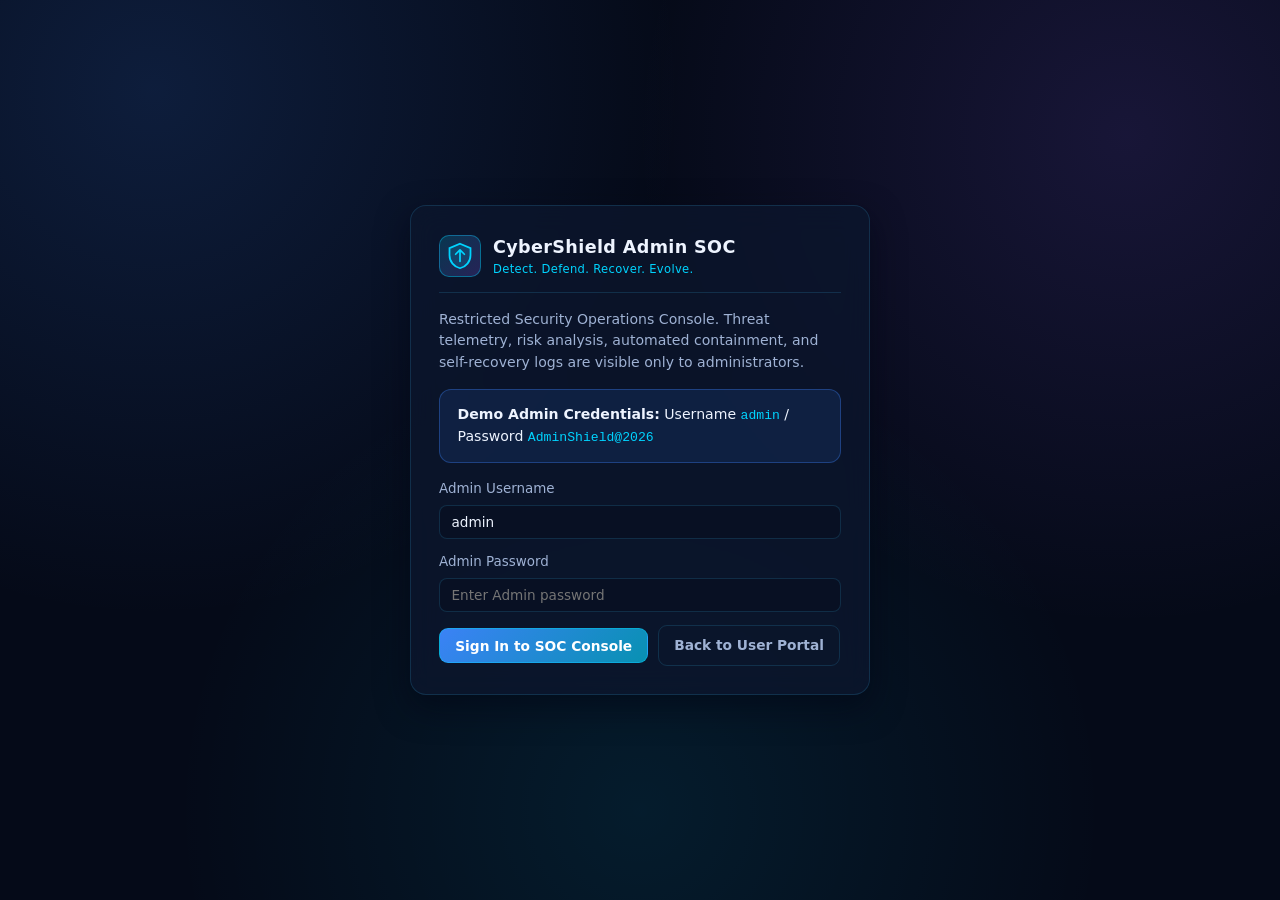
==== frontend/admin.html @ 8cf7c819 "Initial CyberShield Digital Immune System ready for Render" ====
<!DOCTYPE html>
<html lang="en">
<head>
  <meta charset="utf-8">
  <meta name="viewport" content="width=device-width, initial-scale=1.0">
  <title>CyberShield Admin SOC | Digital Immune System</title>
  <link rel="stylesheet" href="css/styles.css">
  <script src="assets/chart.umd.min.js" defer></script>
  <script src="js/api.js" defer></script>
  <script src="js/charts.js" defer></script>
  <script src="js/app.js" defer></script>
</head>
<body>
  <!-- Admin-Only Authentication Gate -->
  <div id="admin-auth-gate" class="admin-gate">
    <article class="glass-card admin-login-card">
      <div class="brand">
        <div class="brand-mark" aria-hidden="true">
          <svg viewBox="0 0 32 32" width="28" height="28" fill="none">
            <path d="M16 2L28 7V15C28 22.5 22.8 28.4 16 30C9.2 28.4 4 22.5 4 15V7L16 2Z" stroke="currentColor" stroke-width="2" fill="rgba(0, 212, 255, 0.14)"/>
            <path d="M16 9V22M11 14L16 9L21 14" stroke="#00d4ff" stroke-width="2" stroke-linecap="round" stroke-linejoin="round"/>
          </svg>
        </div>
        <div class="brand-text">
          <span class="brand-name">CyberShield Admin SOC</span>
          <span class="brand-tagline">Detect. Defend. Recover. Evolve.</span>
        </div>
      </div>

      <p class="panel-desc">
        Restricted Security Operations Console. Threat telemetry, risk analysis, automated containment, and self-recovery logs are visible only to administrators.
      </p>

      <div class="info-banner">
        <strong>Demo Admin Credentials:</strong> Username <code>admin</code> / Password <code>AdminShield@2026</code>
      </div>

      <form id="admin-login-form" class="auth-form">
        <label>
          Admin Username
          <input type="text" id="admin-username" value="admin" autocomplete="username" required>
        </label>
        <label>
          Admin Password
          <input type="password" id="admin-password" placeholder="Enter Admin password" autocomplete="current-password" required>
        </label>
        <div class="inline-controls">
          <button type="submit" class="btn btn-primary">Sign In to SOC Console</button>
          <a href="/" class="btn btn-ghost">Back to User Portal</a>
        </div>
      </form>
      <p id="admin-login-error" class="error-text" hidden></p>
    </article>
  </div>

  <div id="admin-app-shell" class="app-shell" hidden>
    <div id="sidebar-backdrop" class="sidebar-backdrop" hidden></div>

    <aside id="sidebar" class="sidebar" aria-label="Admin SOC Navigation">
      <div class="brand">
        <div class="brand-mark" aria-hidden="true">
          <svg viewBox="0 0 32 32" width="28" height="28" fill="none">
            <path d="M16 2L28 7V15C28 22.5 22.8 28.4 16 30C9.2 28.4 4 22.5 4 15V7L16 2Z" stroke="currentColor" stroke-width="2" fill="rgba(0, 212, 255, 0.14)"/>
            <path d="M16 9V22M11 14L16 9L21 14" stroke="#00d4ff" stroke-width="2" stroke-linecap="round" stroke-linejoin="round"/>
          </svg>
        </div>
        <div class="brand-text">
          <span class="brand-name">CyberShield</span>
          <span class="brand-tagline">Admin SOC · Detect. Defend. Recover.</span>
        </div>
        <button type="button" id="close-sidebar-btn" class="icon-btn mobile-only" aria-label="Close navigation menu">&times;</button>
      </div>

      <nav class="nav-list">
        <button type="button" class="nav-item active" data-page="overview">
          <span class="nav-dot" aria-hidden="true"></span>
          <span>Security Overview</span>
        </button>
        <button type="button" class="nav-item" data-page="monitoring">
          <span class="nav-dot" aria-hidden="true"></span>
          <span>System Monitoring</span>
        </button>
        <button type="button" class="nav-item" data-page="detection">
          <span class="nav-dot" aria-hidden="true"></span>
          <span>Threat Detection</span>
        </button>
        <button type="button" class="nav-item" data-page="risk">
          <span class="nav-dot" aria-hidden="true"></span>
          <span>Risk Analysis</span>
        </button>
        <button type="button" class="nav-item" data-page="response">
          <span class="nav-dot" aria-hidden="true"></span>
          <span>Automated Response</span>
        </button>
        <button type="button" class="nav-item" data-page="recovery">
          <span class="nav-dot" aria-hidden="true"></span>
          <span>Self-Recovery</span>
        </button>
        <button type="button" class="nav-item" data-page="incidents">
          <span class="nav-dot" aria-hidden="true"></span>
          <span>Incident Management</span>
        </button>
        <button type="button" class="nav-item" data-page="immune">
          <span class="nav-dot" aria-hidden="true"></span>
          <span>Digital Immune Memory</span>
        </button>
        <button type="button" class="nav-item nav-highlight" data-page="simulation">
          <span class="nav-dot" aria-hidden="true"></span>
          <span>Simulation Lab</span>
        </button>
        <button type="button" class="nav-item" data-page="reports">
          <span class="nav-dot" aria-hidden="true"></span>
          <span>Reports &amp; Analytics</span>
        </button>
      </nav>

      <div class="sidebar-footer">
        <div class="env-badge">
          <span class="pulse-dot" aria-hidden="true"></span>
          <span>Admin-Only Backend View</span>
        </div>
        <p class="sidebar-note">End-users on the public portal cannot see threats, scores, or recovery logs.</p>
      </div>
    </aside>

    <div class="main-column">
      <header class="topbar">
        <div class="topbar-left">
          <button type="button" id="open-sidebar-btn" class="icon-btn mobile-only" aria-label="Open navigation menu" aria-expanded="false">&#9776;</button>
          <div>
            <p class="topbar-eyebrow">Admin-Only Digital Immune System Console</p>
            <h1 id="page-title" class="page-title">Security Overview</h1>
          </div>
        </div>
        <div class="topbar-actions">
          <div id="global-status-pill" class="status-pill status-healthy" aria-live="polite">
            <span class="status-dot" aria-hidden="true"></span>
            <span id="global-status-text">System: Healthy</span>
          </div>
          <label class="toggle-label">
            <input type="checkbox" id="toggle-live-sync" checked>
            <span>Live Sync (5s)</span>
          </label>
          <a href="/" target="_blank" rel="noopener" class="btn btn-primary">
            Open User Portal &#8599;
          </a>
          <button type="button" id="refresh-current-btn" class="btn btn-secondary">
            Refresh
          </button>
          <button type="button" id="reset-demo-btn" class="btn btn-ghost">
            Reset Baseline
          </button>
          <button type="button" id="admin-logout-btn" class="btn btn-danger btn-sm">
            Sign Out
          </button>
        </div>
      </header>

      <main id="main-content" class="main-content">
        <div id="loading-bar" class="loading-bar" hidden aria-live="polite">
          Synchronizing telemetry with SQLite backend...
        </div>

        <!-- PAGE 1: Security Overview -->
        <section id="page-overview" class="page-view active" aria-label="Security Overview">
          <div class="kpi-grid">
            <article class="glass-card kpi-card">
              <span class="kpi-label">Overall System Health</span>
              <strong id="kpi-health" class="kpi-value">Healthy</strong>
              <span id="kpi-health-sub" class="kpi-sub">All services operational</span>
            </article>
            <article class="glass-card kpi-card">
              <span class="kpi-label">Total Security Events</span>
              <strong id="kpi-total-events" class="kpi-value">0</strong>
              <span class="kpi-sub">Persisted SQLite telemetry</span>
            </article>
            <article class="glass-card kpi-card">
              <span class="kpi-label">Detected Threats</span>
              <strong id="kpi-threats" class="kpi-value">0</strong>
              <span class="kpi-sub">Rule-threshold breaches</span>
            </article>
            <article class="glass-card kpi-card">
              <span class="kpi-label">Open Critical Incidents</span>
              <strong id="kpi-critical" class="kpi-value">0</strong>
              <span id="kpi-critical-sub" class="kpi-sub">Requires immediate review</span>
            </article>
            <article class="glass-card kpi-card">
              <span class="kpi-label">Active Simulated Blocks</span>
              <strong id="kpi-blocks" class="kpi-value">0</strong>
              <span class="kpi-sub">RFC 5737 test IP isolation</span>
            </article>
            <article class="glass-card kpi-card">
              <span class="kpi-label">Service Availability</span>
              <strong id="kpi-availability" class="kpi-value">100%</strong>
              <span id="kpi-latency-sub" class="kpi-sub">Avg response: 0 ms</span>
            </article>
          </div>

          <div class="chart-grid">
            <article class="glass-card panel chart-panel">
              <div class="panel-header">
                <h2>System Health &amp; Availability Trend</h2>
                <span class="chip">Live Snapshots</span>
              </div>
              <div class="chart-wrap">
                <canvas id="chart-health-trend"></canvas>
              </div>
            </article>
            <article class="glass-card panel chart-panel">
              <div class="panel-header">
                <h2>Daily Incident &amp; Event Trend</h2>
                <span class="chip">7-Day Window</span>
              </div>
              <div class="chart-wrap">
                <canvas id="chart-daily-trend"></canvas>
              </div>
            </article>
            <article class="glass-card panel chart-panel">
              <div class="panel-header">
                <h2>Threat Severity Distribution</h2>
                <span class="chip">Database Totals</span>
              </div>
              <div class="chart-wrap">
                <canvas id="chart-severity-dist"></canvas>
              </div>
            </article>
          </div>

          <div class="split-grid">
            <article class="glass-card panel">
              <div class="panel-header">
                <h2>Recent Security Activities</h2>
                <button type="button" class="btn btn-link" data-goto="detection">View All Events</button>
              </div>
              <div class="table-scroll">
                <table class="data-table">
                  <thead>
                    <tr>
                      <th>Time (UTC)</th>
                      <th>Source IP</th>
                      <th>Event Type</th>
                      <th>Risk</th>
                      <th>Reason</th>
                    </tr>
                  </thead>
                  <tbody id="overview-activities-body"></tbody>
                </table>
              </div>
            </article>

            <article class="glass-card panel">
              <div class="panel-header">
                <h2>Recent Incidents</h2>
                <button type="button" class="btn btn-link" data-goto="incidents">Manage Incidents</button>
              </div>
              <div id="overview-incidents-list" class="stack-list"></div>
            </article>
          </div>
        </section>

        <!-- PAGE 2: System Monitoring -->
        <section id="page-monitoring" class="page-view" aria-label="System Monitoring" hidden>
          <div class="info-banner">
            <strong>Telemetry Transparency:</strong> Real metrics below measure the local Flask process and SQLite connection directly. Simulated service states are local flags used safely for failure and self-recovery demonstrations.
          </div>

          <div class="split-grid">
            <article class="glass-card panel">
              <div class="panel-header">
                <h2>Real Flask &amp; SQLite Metrics</h2>
                <button type="button" id="manual-monitor-refresh-btn" class="btn btn-primary btn-sm">Manual Health Snapshot</button>
              </div>
              <dl id="real-metrics-list" class="metric-dl"></dl>
            </article>

            <article class="glass-card panel">
              <div class="panel-header">
                <h2>Simulated Application Service State</h2>
                <span class="chip chip-purple">Academic Sandbox</span>
              </div>
              <dl id="simulated-metrics-list" class="metric-dl"></dl>
            </article>
          </div>

          <article class="glass-card panel">
            <div class="panel-header">
              <h2>Application Monitoring Event Log</h2>
              <span class="chip">Real-time Process Buffer</span>
            </div>
            <div class="table-scroll">
              <table class="data-table">
                <thead>
                  <tr>
                    <th>Timestamp</th>
                    <th>Category</th>
                    <th>Level</th>
                    <th>Source</th>
                    <th>Scope</th>
                    <th>Message</th>
                  </tr>
                </thead>
                <tbody id="monitoring-log-body"></tbody>
              </table>
            </div>
          </article>
        </section>

        <!-- PAGE 3: Threat Detection -->
        <section id="page-detection" class="page-view" aria-label="Threat Detection" hidden>
          <article class="glass-card panel">
            <div class="panel-header">
              <h2>Configurable Rule-Based Detection Thresholds</h2>
              <span class="chip">False-Alarm Prevention Active</span>
            </div>
            <p class="panel-desc">Single isolated anomalies or normal baseline traffic are logged without raising false incidents. Adjust thresholds below and click Save to persist rules in SQLite.</p>
            <div class="table-scroll">
              <table class="data-table">
                <thead>
                  <tr>
                    <th>Rule</th>
                    <th>Event Type</th>
                    <th>Threshold</th>
                    <th>Window (s)</th>
                    <th>Auto-Block</th>
                    <th>Human Approval</th>
                    <th>Action</th>
                  </tr>
                </thead>
                <tbody id="rules-table-body"></tbody>
              </table>
            </div>
          </article>

          <article class="glass-card panel">
            <div class="panel-header">
              <h2>Analyzed Security Events</h2>
              <div class="inline-controls">
                <label class="toggle-label">
                  <input type="checkbox" id="events-threats-only">
                  <span>Threats Only</span>
                </label>
              </div>
            </div>
            <div class="table-scroll">
              <table class="data-table">
                <thead>
                  <tr>
                    <th>Timestamp</th>
                    <th>Source IP</th>
                    <th>Event Type</th>
                    <th>Endpoint</th>
                    <th>Risk Score</th>
                    <th>Severity</th>
                    <th>Threat?</th>
                    <th>Detection Explanation</th>
                  </tr>
                </thead>
                <tbody id="events-table-body"></tbody>
              </table>
            </div>
          </article>
        </section>

        <!-- PAGE 4: Risk Analysis -->
        <section id="page-risk" class="page-view" aria-label="Risk Analysis" hidden>
          <div class="info-banner">
            <strong>Explainable Risk Engine:</strong> CyberShield currently computes deterministic, explainable 0–100 risk scores via weighted rule factors (<code>ExplainableRuleRiskAnalyzer</code>). Its modular <code>BaseRiskAnalyzer</code> interface supports plugging in an ML anomaly model in future work without claiming ML is active today.
          </div>

          <div class="split-grid">
            <article class="glass-card panel">
              <div class="panel-header">
                <h2>Select Incident for Risk Inspection</h2>
                <span class="chip">0–100 Scoring</span>
              </div>
              <div id="risk-incident-selector" class="stack-list"></div>
            </article>

            <article class="glass-card panel">
              <div class="panel-header">
                <h2>Explainable Risk Breakdown</h2>
                <span id="risk-selected-badge" class="badge badge-low">Select Incident</span>
              </div>
              <div id="risk-detail-panel" class="risk-detail-body">
                <p class="empty-state">Select an incident on the left to inspect its weighted risk calculation.</p>
              </div>
            </article>
          </div>
        </section>

        <!-- PAGE 5: Automated Response -->
        <section id="page-response" class="page-view" aria-label="Automated Response" hidden>
          <div class="info-banner">
            <strong>Safety Safeguard Policy:</strong> Automated blocking applies strictly to simulated RFC 5737 test IP addresses (<code>192.0.2.x</code>, <code>198.51.100.x</code>, <code>203.0.113.x</code>). No OS firewall or external network modifications are ever performed.
          </div>

          <article class="glass-card panel">
            <div class="panel-header">
              <h2>Simulated Blocked Sources &amp; Human-Approval Queue</h2>
              <span id="blocks-summary-chip" class="chip">0 Active</span>
            </div>
            <div class="table-scroll">
              <table class="data-table">
                <thead>
                  <tr>
                    <th>Simulated IP</th>
                    <th>Status</th>
                    <th>Severity / Risk</th>
                    <th>Mode</th>
                    <th>Reason</th>
                    <th>Blocked At</th>
                    <th>Controls</th>
                  </tr>
                </thead>
                <tbody id="blocked-sources-body"></tbody>
              </table>
            </div>
          </article>
        </section>

        <!-- PAGE 6: Self-Recovery -->
        <section id="page-recovery" class="page-view" aria-label="Self-Recovery" hidden>
          <div class="info-banner">
            <strong>Local Simulation Scope:</strong> Self-Recovery restores simulated local service flags and validates local SQLite health. It does not claim to repair external production servers.
          </div>

          <div class="kpi-grid kpi-grid-4">
            <article class="glass-card kpi-card">
              <span class="kpi-label">API Gateway State</span>
              <strong id="rec-api-state" class="kpi-value">Operational</strong>
            </article>
            <article class="glass-card kpi-card">
              <span class="kpi-label">Database Pool State</span>
              <strong id="rec-db-state" class="kpi-value">Operational</strong>
            </article>
            <article class="glass-card kpi-card">
              <span class="kpi-label">Core Worker State</span>
              <strong id="rec-svc-state" class="kpi-value">Operational</strong>
            </article>
            <article class="glass-card kpi-card">
              <span class="kpi-label">Avg Recovery Duration</span>
              <strong id="rec-avg-ms" class="kpi-value">0 ms</strong>
            </article>
          </div>

          <article class="glass-card panel">
            <div class="panel-header">
              <h2>Recovery Controls &amp; Autonomous Self-Healing</h2>
              <div class="inline-controls">
                <label class="toggle-label">
                  <input type="checkbox" id="toggle-auto-heal" checked>
                  <span id="auto-heal-status-label">Autonomous Watchdog: ON (6s)</span>
                </label>
                <button type="button" class="btn btn-primary" data-recover="auto">Run Auto-Recovery</button>
                <button type="button" class="btn btn-secondary" data-recover="api_failure">Restore API State</button>
                <button type="button" class="btn btn-secondary" data-recover="database_failure">Recycle DB Pool</button>
              </div>
            </div>
            <div class="table-scroll">
              <table class="data-table">
                <thead>
                  <tr>
                    <th>Failure Detected</th>
                    <th>Failure Type</th>
                    <th>Recovery Action</th>
                    <th>Status</th>
                    <th>Duration</th>
                    <th>Health Transition</th>
                  </tr>
                </thead>
                <tbody id="recovery-history-body"></tbody>
              </table>
            </div>
          </article>
        </section>

        <!-- PAGE 7: Incident Management -->
        <section id="page-incidents" class="page-view" aria-label="Incident Management" hidden>
          <article class="glass-card panel">
            <div class="panel-header">
              <h2>Security Incident Queue</h2>
              <span id="incidents-count-chip" class="chip">0 Incidents</span>
            </div>

            <search>
              <form id="incident-filter-form" class="filter-bar">
                <input type="search" id="inc-search" placeholder="Search code, IP, title, or reason..." aria-label="Search incidents">
                <select id="inc-severity" aria-label="Filter by severity">
                  <option value="">All Severities</option>
                  <option value="Critical">Critical</option>
                  <option value="High">High</option>
                  <option value="Medium">Medium</option>
                  <option value="Low">Low</option>
                </select>
                <select id="inc-status" aria-label="Filter by status">
                  <option value="">All Statuses</option>
                  <option value="New">New</option>
                  <option value="Investigating">Investigating</option>
                  <option value="Resolved">Resolved</option>
                  <option value="False Positive">False Positive</option>
                </select>
                <input type="date" id="inc-date-from" aria-label="From date">
                <input type="date" id="inc-date-to" aria-label="To date">
                <button type="submit" class="btn btn-primary btn-sm">Apply Filters</button>
                <button type="button" id="inc-clear-filters" class="btn btn-ghost btn-sm">Clear</button>
              </form>
            </search>

            <div class="table-scroll">
              <table class="data-table">
                <thead>
                  <tr>
                    <th>Code</th>
                    <th>Title</th>
                    <th>Source IP</th>
                    <th>Severity</th>
                    <th>Risk</th>
                    <th>Status</th>
                    <th>Created (UTC)</th>
                    <th>Inspect</th>
                  </tr>
                </thead>
                <tbody id="incidents-table-body"></tbody>
              </table>
            </div>
          </article>
        </section>

        <!-- PAGE 8: Digital Immune Memory -->
        <section id="page-immune" class="page-view" aria-label="Digital Immune Memory" hidden>
          <div class="info-banner">
            <strong>Historical Pattern Tracking:</strong> Inspired by biological immune memory, CyberShield stores historical incident signatures, tracks recurring attacks, and increases rule sensitivity weights when patterns repeat. This is deterministic pattern tracking, not autonomous biological memory or self-training ML.
          </div>

          <div class="kpi-grid kpi-grid-3">
            <article class="glass-card kpi-card">
              <span class="kpi-label">Cataloged Signatures</span>
              <strong id="immune-total-sigs" class="kpi-value">0</strong>
            </article>
            <article class="glass-card kpi-card">
              <span class="kpi-label">Recurring Threat Patterns</span>
              <strong id="immune-recurring-count" class="kpi-value">0</strong>
            </article>
            <article class="glass-card kpi-card">
              <span class="kpi-label">Pattern Engine Mode</span>
              <strong class="kpi-value kpi-value-sm">Deterministic Memory</strong>
            </article>
          </div>

          <article class="glass-card panel">
            <div class="panel-header">
              <h2>Known Attack Signatures &amp; Prior Responses</h2>
              <span class="chip">Adaptive Rule Feedback</span>
            </div>
            <div class="table-scroll">
              <table class="data-table">
                <thead>
                  <tr>
                    <th>Signature</th>
                    <th>Event Type</th>
                    <th>Incidents</th>
                    <th>Total Hits</th>
                    <th>Highest Severity</th>
                    <th>Rule Sensitivity Boost</th>
                    <th>Previous Responses</th>
                  </tr>
                </thead>
                <tbody id="immune-patterns-body"></tbody>
              </table>
            </div>
          </article>
        </section>

        <!-- PAGE 9: Security Simulation Lab -->
        <section id="page-simulation" class="page-view" aria-label="Security Simulation Lab" hidden>
          <div class="info-banner">
            <strong>College Presentation Testbed:</strong> Trigger safe, locally confined scenarios below (or perform real failed logins in the User Portal) to demonstrate the 9-stage Digital Immune System workflow in real time.
          </div>

          <div class="sim-grid">
            <article class="glass-card sim-card">
              <h3>1. Repeated Failed Logins</h3>
              <p>Simulates brute-force login attempts from a safe RFC 5737 test IP, triggering detection, risk scoring, incident creation, and temporary IP blocking.</p>
              <div class="sim-inputs">
                <label>Test IP <input type="text" id="sim-login-ip" value="203.0.113.45"></label>
                <label>Attempts <input type="number" id="sim-login-attempts" value="7" min="1" max="50"></label>
              </div>
              <button type="button" id="btn-sim-failed-logins" class="btn btn-primary">Simulate Failed Logins</button>
            </article>

            <article class="glass-card sim-card">
              <h3>2. Suspicious Request Burst</h3>
              <p>Simulates rapid API polling exceeding configured request-frequency thresholds from a test IP.</p>
              <div class="sim-inputs">
                <label>Test IP <input type="text" id="sim-traffic-ip" value="198.51.100.64"></label>
                <label>Requests <input type="number" id="sim-traffic-count" value="65" min="1" max="500"></label>
              </div>
              <button type="button" id="btn-sim-suspicious-traffic" class="btn btn-primary">Simulate Traffic Spike</button>
            </article>

            <article class="glass-card sim-card">
              <h3>3. Restricted Endpoint Probe</h3>
              <p>Simulates repeated unauthorized probes against a protected administrative debug endpoint.</p>
              <div class="sim-inputs">
                <label>Test IP <input type="text" id="sim-probe-ip" value="203.0.113.99"></label>
                <label>Probes <input type="number" id="sim-probe-count" value="3" min="1" max="20"></label>
              </div>
              <button type="button" id="btn-sim-restricted" class="btn btn-secondary">Simulate Restricted Probe</button>
            </article>

            <article class="glass-card sim-card">
              <h3>4. API Service Failure</h3>
              <p>Injects a local simulated API gateway failure, transitions health to Critical, and logs an availability incident.</p>
              <button type="button" id="btn-sim-api-failure" class="btn btn-danger">Simulate API Failure</button>
            </article>

            <article class="glass-card sim-card">
              <h3>5. Database Failure</h3>
              <p>Simulates a database connection pool outage while keeping local recovery diagnostics available.</p>
              <button type="button" id="btn-sim-db-failure" class="btn btn-danger">Simulate DB Failure</button>
            </article>

            <article class="glass-card sim-card">
              <h3>6. Excessive Error Events</h3>
              <p>Simulates a burst of HTTP 500 error events that degrades service stability and triggers circuit-breaker recovery.</p>
              <button type="button" id="btn-sim-excessive-errors" class="btn btn-danger">Simulate Error Spike</button>
            </article>

            <article class="glass-card sim-card">
              <h3>7. Trigger Self-Recovery</h3>
              <p>Runs the Self-Recovery Engine to restore failed simulated services, re-verify SQLite health, and resolve outage incidents.</p>
              <button type="button" id="btn-sim-recovery" class="btn btn-success">Execute Self-Recovery</button>
            </article>

            <article class="glass-card sim-card">
              <h3>8. Normal Baseline Traffic</h3>
              <p>Generates legitimate user traffic to verify zero false-alarm blocking or spurious incident escalation.</p>
              <button type="button" id="btn-sim-normal" class="btn btn-secondary">Generate Normal Traffic</button>
            </article>
          </div>

          <article class="glass-card panel">
            <div class="panel-header">
              <h2>Live Workflow Execution Timeline</h2>
              <span id="sim-result-badge" class="chip">Awaiting Simulation</span>
            </div>
            <div id="sim-timeline-container" class="timeline-steps">
              <p class="empty-state">Trigger any simulation scenario above to watch the 9-stage Digital Immune System pipeline execute step by step.</p>
            </div>
          </article>
        </section>

        <!-- PAGE 10: Reports and Analytics -->
        <section id="page-reports" class="page-view" aria-label="Reports and Analytics" hidden>
          <div class="panel-header reports-toolbar">
            <div>
              <h2>Security &amp; Recovery Analytics</h2>
              <p class="panel-desc">Live aggregate metrics computed directly from SQLite records.</p>
            </div>
            <a id="export-csv-link" href="/api/reports/export" class="btn btn-primary" download>Export CSV Report</a>
          </div>

          <div class="kpi-grid kpi-grid-4">
            <article class="glass-card kpi-card">
              <span class="kpi-label">Total Events Analyzed</span>
              <strong id="rep-total-events" class="kpi-value">0</strong>
            </article>
            <article class="glass-card kpi-card">
              <span class="kpi-label">Total Incidents Logged</span>
              <strong id="rep-total-incidents" class="kpi-value">0</strong>
            </article>
            <article class="glass-card kpi-card">
              <span class="kpi-label">Recovery Success Rate</span>
              <strong id="rep-rec-rate" class="kpi-value">100%</strong>
            </article>
            <article class="glass-card kpi-card">
              <span class="kpi-label">Mean Recovery Time</span>
              <strong id="rep-rec-avg" class="kpi-value">0 ms</strong>
            </article>
          </div>

          <div class="chart-grid">
            <article class="glass-card panel chart-panel">
              <div class="panel-header">
                <h2>Most Common Event Types</h2>
              </div>
              <div class="chart-wrap">
                <canvas id="chart-report-events"></canvas>
              </div>
            </article>
            <article class="glass-card panel chart-panel">
              <div class="panel-header">
                <h2>Incident Resolution Status</h2>
              </div>
              <div class="chart-wrap">
                <canvas id="chart-report-resolution"></canvas>
              </div>
            </article>
            <article class="glass-card panel chart-panel">
              <div class="panel-header">
                <h2>7-Day Total vs Threat Events</h2>
              </div>
              <div class="chart-wrap">
                <canvas id="chart-report-trends"></canvas>
              </div>
            </article>
          </div>
        </section>
      </main>
    </div>
  </div>

  <!-- Native Accessible Incident Inspection Modal -->
  <dialog id="incident-modal" class="soc-dialog" closedby="any" aria-labelledby="modal-inc-title">
    <div class="dialog-header">
      <div>
        <span id="modal-inc-code" class="chip">INC-0000</span>
        <h1 id="modal-inc-title" class="dialog-title">Incident Details</h1>
      </div>
      <form method="dialog">
        <button type="submit" value="close" class="icon-btn" aria-label="Close incident details">&times;</button>
      </form>
    </div>

    <div class="dialog-body">
      <div id="modal-inc-summary" class="modal-summary-grid"></div>

      <section class="modal-section">
        <h2>Detection Reason &amp; Automated Response</h2>
        <p id="modal-inc-reason" class="detail-box"></p>
        <p id="modal-inc-response" class="detail-box"></p>
      </section>

      <section class="modal-section">
        <h2>Update Incident Status</h2>
        <form id="modal-status-form" class="status-update-form">
          <select id="modal-status-select" aria-label="New incident status">
            <option value="New">New</option>
            <option value="Investigating">Investigating</option>
            <option value="Resolved">Resolved</option>
            <option value="False Positive">False Positive</option>
          </select>
          <input type="text" id="modal-status-notes" placeholder="Optional analyst investigation note...">
          <button type="submit" class="btn btn-primary btn-sm">Update Status</button>
        </form>
      </section>

      <section class="modal-section">
        <h2>Chronological Incident Timeline</h2>
        <ol id="modal-inc-timeline" class="audit-timeline"></ol>
      </section>
    </div>
  </dialog>

  <!-- Accessible Toast Notification Container -->
  <div id="toast-region" class="toast-region" role="region" aria-label="Notifications" aria-live="polite"></div>
</body>
</html>
---- frontend/css/styles.css ----
/* CyberShield SOC Theme: Dark Navy, Electric Blue, Cyan & Subtle Purple */
:root {
  --bg-canvas: #050a18;
  --bg-surface: rgba(12, 22, 46, 0.78);
  --bg-surface-solid: #0c162e;
  --bg-elevated: rgba(20, 34, 68, 0.85);
  --border-subtle: rgba(56, 189, 248, 0.16);
  --border-glow: rgba(0, 212, 255, 0.38);

  --text-primary: #eef4ff;
  --text-secondary: #9fb2d4;
  --text-muted: #6f84a8;

  --accent-cyan: #00d4ff;
  --accent-blue: #3b82f6;
  --accent-purple: #8b5cf6;

  --status-healthy: #10b981;
  --status-warning: #f59e0b;
  --status-critical: #ef4444;

  --radius-md: 12px;
  --radius-lg: 16px;
  --shadow-card: 0 12px 32px rgba(2, 6, 20, 0.55);
  --font-sans: "Inter", "Segoe UI", system-ui, -apple-system, sans-serif;
  --font-mono: "Cascadia Code", "Consolas", "Courier New", monospace;
}

*,
*::before,
*::after {
  box-sizing: border-box;
}

html,
body {
  margin: 0;
  padding: 0;
  min-block-size: 100dvh;
  background:
    radial-gradient(circle at 12% 10%, rgba(59, 130, 246, 0.16), transparent 38%),
    radial-gradient(circle at 88% 15%, rgba(139, 92, 246, 0.14), transparent 36%),
    radial-gradient(circle at 50% 90%, rgba(0, 212, 255, 0.09), transparent 45%),
    var(--bg-canvas);
  color: var(--text-primary);
  font-family: var(--font-sans);
  line-height: 1.5;
}

/* App Grid Layout */
.app-shell {
  display: grid;
  grid-template-columns: 270px minmax(0, 1fr);
  min-block-size: 100dvh;
}

.sidebar {
  position: sticky;
  inset-block-start: 0;
  block-size: 100dvh;
  display: flex;
  flex-direction: column;
  gap: 1.25rem;
  padding: 1.25rem 1rem;
  background: rgba(8, 15, 34, 0.92);
  border-inline-end: 1px solid var(--border-subtle);
  backdrop-filter: blur(16px);
  overflow-y: auto;
  overscroll-behavior: contain;
}

.brand {
  display: flex;
  align-items: center;
  gap: 0.75rem;
  padding-block-end: 0.9rem;
  border-block-end: 1px solid var(--border-subtle);
}

.brand-mark {
  display: grid;
  place-items: center;
  inline-size: 42px;
  block-size: 42px;
  border-radius: 10px;
  background: linear-gradient(135deg, rgba(0, 212, 255, 0.18), rgba(139, 92, 246, 0.22));
  border: 1px solid var(--border-glow);
  color: var(--accent-cyan);
  flex-shrink: 0;
}

.brand-text {
  display: flex;
  flex-direction: column;
  min-inline-size: 0;
}

.brand-name {
  font-weight: 700;
  font-size: 1.1rem;
  letter-spacing: 0.02em;
}

.brand-tagline {
  font-size: 0.72rem;
  color: var(--accent-cyan);
  letter-spacing: 0.03em;
}

.nav-list {
  display: flex;
  flex-direction: column;
  gap: 0.35rem;
}

.nav-item {
  display: flex;
  align-items: center;
  gap: 0.7rem;
  inline-size: 100%;
  padding: 0.68rem 0.85rem;
  border: 1px solid transparent;
  border-radius: 10px;
  background: transparent;
  color: var(--text-secondary);
  font-family: inherit;
  font-size: 0.9rem;
  font-weight: 500;
  text-align: start;
  cursor: pointer;
  transition: background-color 0.18s ease, color 0.18s ease, border-color 0.18s ease, transform 0.12s ease;
}

.nav-item:hover {
  background: rgba(59, 130, 246, 0.12);
  color: var(--text-primary);
}

.nav-item.active {
  background: linear-gradient(90deg, rgba(0, 212, 255, 0.18), rgba(59, 130, 246, 0.12));
  border-color: var(--border-glow);
  color: var(--text-primary);
  box-shadow: 0 0 18px rgba(0, 212, 255, 0.12);
}

.nav-highlight .nav-dot {
  background: var(--accent-purple);
  box-shadow: 0 0 8px var(--accent-purple);
}

.nav-dot {
  inline-size: 8px;
  block-size: 8px;
  border-radius: 999px;
  background: rgba(159, 178, 212, 0.4);
  flex-shrink: 0;
}

.nav-item.active .nav-dot {
  background: var(--accent-cyan);
  box-shadow: 0 0 10px var(--accent-cyan);
}

.sidebar-footer {
  margin-block-start: auto;
  padding: 0.85rem;
  border-radius: var(--radius-md);
  background: rgba(16, 28, 56, 0.6);
  border: 1px solid var(--border-subtle);
}

.env-badge {
  display: flex;
  align-items: center;
  gap: 0.5rem;
  font-size: 0.78rem;
  font-weight: 600;
  color: var(--accent-cyan);
}

.pulse-dot {
  inline-size: 8px;
  block-size: 8px;
  border-radius: 999px;
  background: var(--status-healthy);
  box-shadow: 0 0 8px var(--status-healthy);
}

.sidebar-note {
  margin: 0.4rem 0 0;
  font-size: 0.75rem;
  color: var(--text-muted);
}

/* Main Column & Topbar */
.main-column {
  display: flex;
  flex-direction: column;
  min-inline-size: 0;
}

.topbar {
  position: sticky;
  inset-block-start: 0;
  z-index: 20;
  display: flex;
  flex-wrap: wrap;
  align-items: center;
  justify-content: space-between;
  gap: 1rem;
  padding: 1rem 1.5rem;
  background: rgba(7, 13, 30, 0.84);
  border-block-end: 1px solid var(--border-subtle);
  backdrop-filter: blur(14px);
}

.topbar-left {
  display: flex;
  align-items: center;
  gap: 0.85rem;
}

.topbar-eyebrow {
  margin: 0;
  font-size: 0.72rem;
  text-transform: uppercase;
  letter-spacing: 0.08em;
  color: var(--accent-cyan);
}

.page-title {
  margin: 0;
  font-size: 1.35rem;
  font-weight: 700;
}

.topbar-actions {
  display: flex;
  flex-wrap: wrap;
  align-items: center;
  gap: 0.65rem;
}

.status-pill {
  display: inline-flex;
  align-items: center;
  gap: 0.5rem;
  padding: 0.42rem 0.85rem;
  border-radius: 999px;
  font-size: 0.84rem;
  font-weight: 600;
  border: 1px solid var(--border-subtle);
  background: rgba(15, 23, 42, 0.8);
}

.status-dot {
  inline-size: 9px;
  block-size: 9px;
  border-radius: 999px;
}

.status-healthy {
  color: #6ee7b7;
  border-color: rgba(16, 185, 129, 0.45);
}
.status-healthy .status-dot {
  background: var(--status-healthy);
  box-shadow: 0 0 10px var(--status-healthy);
}

.status-warning {
  color: #fcd34d;
  border-color: rgba(245, 158, 11, 0.5);
}
.status-warning .status-dot {
  background: var(--status-warning);
  box-shadow: 0 0 10px var(--status-warning);
}

.status-critical {
  color: #fca5a5;
  border-color: rgba(239, 68, 68, 0.55);
}
.status-critical .status-dot {
  background: var(--status-critical);
  box-shadow: 0 0 10px var(--status-critical);
}

.main-content {
  padding: 1.5rem;
  display: flex;
  flex-direction: column;
  gap: 1.25rem;
}

.loading-bar {
  padding: 0.6rem 1rem;
  border-radius: 10px;
  background: rgba(0, 212, 255, 0.12);
  border: 1px solid var(--border-glow);
  color: var(--accent-cyan);
  font-size: 0.86rem;
}

.page-view[hidden] {
  display: none;
}

.page-view {
  display: flex;
  flex-direction: column;
  gap: 1.25rem;
  animation: fadeIn 0.2s ease;
}

@keyframes fadeIn {
  from { opacity: 0; transform: translateY(4px); }
  to { opacity: 1; transform: translateY(0); }
}

/* Cards & Panels */
.glass-card {
  background: var(--bg-surface);
  border: 1px solid var(--border-subtle);
  border-radius: var(--radius-lg);
  box-shadow: var(--shadow-card);
  backdrop-filter: blur(14px);
  transition: border-color 0.2s ease;
}

.glass-card:hover {
  border-color: var(--border-glow);
}

.kpi-grid {
  display: grid;
  grid-template-columns: repeat(auto-fit, minmax(185px, 1fr));
  gap: 1rem;
}

.kpi-grid-4 {
  grid-template-columns: repeat(auto-fit, minmax(210px, 1fr));
}

.kpi-grid-3 {
  grid-template-columns: repeat(auto-fit, minmax(240px, 1fr));
}

.kpi-card {
  padding: 1.1rem 1.2rem;
  display: flex;
  flex-direction: column;
  gap: 0.35rem;
}

.kpi-label {
  font-size: 0.78rem;
  text-transform: uppercase;
  letter-spacing: 0.05em;
  color: var(--text-secondary);
}

.kpi-value {
  font-size: 1.75rem;
  font-weight: 700;
  color: var(--text-primary);
}

.kpi-value-sm {
  font-size: 1.2rem;
}

.kpi-sub {
  font-size: 0.78rem;
  color: var(--text-muted);
}

.chart-grid {
  display: grid;
  grid-template-columns: repeat(auto-fit, minmax(300px, 1fr));
  gap: 1rem;
}

.split-grid {
  display: grid;
  grid-template-columns: repeat(auto-fit, minmax(340px, 1fr));
  gap: 1rem;
}

.panel {
  padding: 1.25rem;
  display: flex;
  flex-direction: column;
  gap: 1rem;
  min-inline-size: 0;
}

.panel-header {
  display: flex;
  flex-wrap: wrap;
  align-items: center;
  justify-content: space-between;
  gap: 0.75rem;
}

.panel-header h2 {
  margin: 0;
  font-size: 1.05rem;
  font-weight: 600;
}

.panel-desc {
  margin: 0;
  font-size: 0.88rem;
  color: var(--text-secondary);
}

.chart-wrap {
  position: relative;
  block-size: 240px;
  inline-size: 100%;
}

.chart-wrap canvas {
  display: block;
}

/* Info Banner */
.info-banner {
  padding: 0.9rem 1.1rem;
  border-radius: var(--radius-md);
  background: rgba(59, 130, 246, 0.12);
  border: 1px solid rgba(59, 130, 246, 0.35);
  color: var(--text-primary);
  font-size: 0.88rem;
}

.info-banner code {
  font-family: var(--font-mono);
  font-size: 0.82rem;
  color: var(--accent-cyan);
}

/* Buttons & Chips */
.btn {
  display: inline-flex;
  align-items: center;
  justify-content: center;
  gap: 0.45rem;
  padding: 0.55rem 0.95rem;
  border-radius: 9px;
  border: 1px solid transparent;
  font-family: inherit;
  font-size: 0.86rem;
  font-weight: 600;
  cursor: pointer;
  text-decoration: none;
  transition: transform 0.12s ease, background-color 0.18s ease, border-color 0.18s ease;
}

.btn:active {
  transform: translateY(1px);
}

.btn:disabled {
  opacity: 0.55;
  cursor: not-allowed;
}

.btn-sm {
  padding: 0.38rem 0.72rem;
  font-size: 0.8rem;
}

.btn-primary {
  background: linear-gradient(135deg, var(--accent-blue), #0891b2);
  color: #ffffff;
  border-color: rgba(0, 212, 255, 0.4);
}
.btn-primary:hover {
  filter: brightness(1.1);
}

.btn-secondary {
  background: rgba(30, 48, 88, 0.85);
  color: var(--text-primary);
  border-color: var(--border-subtle);
}
.btn-secondary:hover {
  border-color: var(--border-glow);
}

.btn-danger {
  background: rgba(239, 68, 68, 0.2);
  color: #fecaca;
  border-color: rgba(239, 68, 68, 0.5);
}
.btn-danger:hover {
  background: rgba(239, 68, 68, 0.32);
}

.btn-success {
  background: rgba(16, 185, 129, 0.22);
  color: #a7f3d0;
  border-color: rgba(16, 185, 129, 0.5);
}
.btn-success:hover {
  background: rgba(16, 185, 129, 0.34);
}

.btn-ghost {
  background: transparent;
  color: var(--text-secondary);
  border-color: var(--border-subtle);
}
.btn-ghost:hover {
  color: var(--text-primary);
  border-color: var(--border-glow);
}

.btn-link {
  background: transparent;
  color: var(--accent-cyan);
  padding: 0.25rem 0.4rem;
}

.icon-btn {
  display: inline-grid;
  place-items: center;
  inline-size: 36px;
  block-size: 36px;
  border-radius: 8px;
  border: 1px solid var(--border-subtle);
  background: rgba(20, 34, 68, 0.75);
  color: var(--text-primary);
  font-size: 1.2rem;
  cursor: pointer;
}

.chip {
  display: inline-flex;
  align-items: center;
  padding: 0.22rem 0.62rem;
  border-radius: 999px;
  font-size: 0.76rem;
  font-weight: 600;
  background: rgba(0, 212, 255, 0.12);
  color: var(--accent-cyan);
  border: 1px solid rgba(0, 212, 255, 0.3);
}

.chip-purple {
  background: rgba(139, 92, 246, 0.16);
  color: #c4b5fd;
  border-color: rgba(139, 92, 246, 0.38);
}

.badge {
  display: inline-flex;
  align-items: center;
  padding: 0.18rem 0.56rem;
  border-radius: 6px;
  font-size: 0.75rem;
  font-weight: 600;
}

.badge-low { background: rgba(16, 185, 129, 0.16); color: #6ee7b7; }
.badge-medium { background: rgba(59, 130, 246, 0.2); color: #93c5fd; }
.badge-high { background: rgba(245, 158, 11, 0.2); color: #fcd34d; }
.badge-critical { background: rgba(239, 68, 68, 0.24); color: #fca5a5; }
.badge-resolved { background: rgba(16, 185, 129, 0.16); color: #6ee7b7; }
.badge-new { background: rgba(0, 212, 255, 0.16); color: var(--accent-cyan); }
.badge-investigating { background: rgba(245, 158, 11, 0.2); color: #fcd34d; }
.badge-false { background: rgba(148, 163, 184, 0.2); color: #cbd5e1; }

/* Tables */
.table-scroll {
  overflow-x: auto;
  scrollbar-gutter: stable;
}

.data-table {
  inline-size: 100%;
  border-collapse: collapse;
  font-size: 0.85rem;
}

.data-table th,
.data-table td {
  padding: 0.68rem 0.75rem;
  text-align: start;
  border-block-end: 1px solid rgba(56, 189, 248, 0.12);
  vertical-align: middle;
}

.data-table th {
  font-size: 0.75rem;
  text-transform: uppercase;
  letter-spacing: 0.05em;
  color: var(--text-muted);
  white-space: nowrap;
}

.data-table tbody tr:hover {
  background: rgba(59, 130, 246, 0.08);
}

.mono {
  font-family: var(--font-mono);
  font-size: 0.81rem;
}

/* Stack Lists & Metrics DL */
.stack-list {
  display: flex;
  flex-direction: column;
  gap: 0.65rem;
}

.stack-item {
  display: flex;
  align-items: center;
  justify-content: space-between;
  gap: 0.75rem;
  padding: 0.75rem 0.9rem;
  border-radius: 10px;
  background: rgba(16, 28, 56, 0.62);
  border: 1px solid var(--border-subtle);
  cursor: pointer;
  transition: border-color 0.18s ease;
}

.stack-item:hover {
  border-color: var(--border-glow);
}

.stack-item-title {
  font-weight: 600;
  font-size: 0.88rem;
}

.stack-item-meta {
  font-size: 0.78rem;
  color: var(--text-muted);
}

.metric-dl {
  margin: 0;
  display: grid;
  grid-template-columns: repeat(auto-fit, minmax(180px, 1fr));
  gap: 0.75rem;
}

.metric-dl div {
  padding: 0.75rem;
  border-radius: 10px;
  background: rgba(16, 28, 56, 0.55);
  border: 1px solid var(--border-subtle);
}

.metric-dl dt {
  font-size: 0.75rem;
  color: var(--text-muted);
  margin-block-end: 0.25rem;
}

.metric-dl dd {
  margin: 0;
  font-size: 1rem;
  font-weight: 600;
}

/* Forms & Filter Bar */
.filter-bar {
  display: flex;
  flex-wrap: wrap;
  gap: 0.6rem;
  align-items: center;
}

input[type="text"],
input[type="password"],
input[type="search"],
input[type="number"],
input[type="date"],
select {
  padding: 0.5rem 0.72rem;
  border-radius: 8px;
  border: 1px solid var(--border-subtle);
  background: rgba(9, 17, 36, 0.9);
  color: var(--text-primary);
  font-family: inherit;
  font-size: 0.85rem;
}

.inline-input {
  inline-size: 76px;
}

.inline-controls {
  display: flex;
  flex-wrap: wrap;
  gap: 0.6rem;
  align-items: center;
}

.toggle-label {
  display: inline-flex;
  align-items: center;
  gap: 0.45rem;
  font-size: 0.85rem;
  color: var(--text-secondary);
  cursor: pointer;
}

/* Risk Detail Bars */
.risk-score-banner {
  display: flex;
  align-items: center;
  justify-content: space-between;
  gap: 1rem;
  padding: 1rem;
  border-radius: 12px;
  background: rgba(16, 28, 56, 0.75);
  border: 1px solid var(--border-subtle);
}

.risk-score-big {
  font-size: 2.2rem;
  font-weight: 700;
  color: var(--accent-cyan);
}

.factor-row {
  display: grid;
  grid-template-columns: 165px 1fr 48px;
  align-items: center;
  gap: 0.75rem;
  font-size: 0.84rem;
}

.factor-track {
  block-size: 8px;
  border-radius: 999px;
  background: rgba(255, 255, 255, 0.08);
  overflow: hidden;
}

.factor-fill {
  block-size: 100%;
  border-radius: 999px;
  background: linear-gradient(90deg, var(--accent-blue), var(--accent-cyan));
  inline-size: calc(var(--pct, 0) * 1%);
}

/* Simulation Lab */
.sim-grid {
  display: grid;
  grid-template-columns: repeat(auto-fit, minmax(260px, 1fr));
  gap: 1rem;
}

.sim-card {
  padding: 1.2rem;
  display: flex;
  flex-direction: column;
  gap: 0.75rem;
}

.sim-card h3 {
  margin: 0;
  font-size: 1rem;
}

.sim-card p {
  margin: 0;
  font-size: 0.84rem;
  color: var(--text-secondary);
  flex: 1;
}

.sim-inputs {
  display: grid;
  grid-template-columns: 1fr 90px;
  gap: 0.5rem;
}

.sim-inputs label {
  display: flex;
  flex-direction: column;
  gap: 0.25rem;
  font-size: 0.76rem;
  color: var(--text-muted);
}

.timeline-steps {
  display: grid;
  gap: 0.65rem;
}

.timeline-step {
  display: grid;
  grid-template-columns: 220px 1fr;
  gap: 0.75rem;
  padding: 0.75rem 0.9rem;
  border-radius: 10px;
  background: rgba(16, 28, 56, 0.68);
  border-inline-start: 3px solid var(--accent-cyan);
  font-size: 0.85rem;
}

.timeline-step-stage {
  font-weight: 600;
  color: var(--accent-cyan);
}

/* Native Modal Dialog */
.soc-dialog {
  inline-size: min(740px, calc(100dvw - 2rem));
  max-block-size: 88dvh;
  margin: auto;
  padding: 0;
  border: 1px solid var(--border-glow);
  border-radius: var(--radius-lg);
  background: var(--bg-surface-solid);
  color: var(--text-primary);
  box-shadow: 0 24px 64px rgba(0, 0, 0, 0.75);
}

.soc-dialog[open] {
  display: flex;
  flex-direction: column;
}

dialog:modal {
  overscroll-behavior: contain;
}

dialog::backdrop {
  background: rgba(2, 6, 18, 0.76);
  backdrop-filter: blur(4px);
  overflow: hidden;
  overscroll-behavior: contain;
}

.dialog-header {
  display: flex;
  align-items: flex-start;
  justify-content: space-between;
  gap: 1rem;
  padding: 1.15rem 1.25rem;
  border-block-end: 1px solid var(--border-subtle);
}

.dialog-title {
  margin: 0.35rem 0 0;
  font-size: 1.2rem;
}

.dialog-body {
  padding: 1.25rem;
  overflow-y: auto;
  display: flex;
  flex-direction: column;
  gap: 1.15rem;
}

.modal-summary-grid {
  display: grid;
  grid-template-columns: repeat(auto-fit, minmax(150px, 1fr));
  gap: 0.7rem;
}

.modal-stat {
  padding: 0.65rem 0.8rem;
  border-radius: 10px;
  background: rgba(20, 34, 68, 0.65);
  border: 1px solid var(--border-subtle);
  font-size: 0.82rem;
}

.modal-section h2 {
  margin: 0 0 0.55rem;
  font-size: 0.94rem;
  color: var(--accent-cyan);
}

.detail-box {
  margin: 0 0 0.5rem;
  padding: 0.7rem 0.85rem;
  border-radius: 8px;
  background: rgba(16, 28, 56, 0.65);
  font-size: 0.85rem;
}

.status-update-form {
  display: flex;
  flex-wrap: wrap;
  gap: 0.55rem;
}

.status-update-form input {
  flex: 1 1 200px;
}

.auth-form {
  display: flex;
  flex-direction: column;
  gap: 0.85rem;
}

.auth-form label {
  display: flex;
  flex-direction: column;
  gap: 0.35rem;
  font-size: 0.84rem;
  color: var(--text-secondary);
}

/* Admin Gate & User Portal Layout */
[hidden] {
  display: none !important;
}

.admin-gate {
  min-block-size: 100dvh;
  display: grid;
  place-items: center;
  padding: 1.5rem;
}

.admin-login-card {
  inline-size: min(460px, 100%);
  padding: 1.75rem;
  display: flex;
  flex-direction: column;
  gap: 1rem;
}

.error-text {
  margin: 0;
  color: #fca5a5;
  font-size: 0.85rem;
}

.portal-shell {
  min-block-size: 100dvh;
  display: flex;
  flex-direction: column;
}

.portal-header {
  position: sticky;
  inset-block-start: 0;
  z-index: 20;
  display: flex;
  flex-wrap: wrap;
  align-items: center;
  justify-content: space-between;
  gap: 1rem;
  padding: 0.95rem 1.75rem;
  background: rgba(7, 13, 30, 0.88);
  border-block-end: 1px solid var(--border-subtle);
  backdrop-filter: blur(14px);
}

.portal-brand {
  display: flex;
  align-items: center;
  gap: 0.75rem;
}

.portal-nav {
  display: flex;
  flex-wrap: wrap;
  gap: 0.45rem;
}

.portal-tab {
  padding: 0.45rem 0.85rem;
  border-radius: 999px;
  border: 1px solid transparent;
  background: transparent;
  color: var(--text-secondary);
  font-family: inherit;
  font-size: 0.86rem;
  font-weight: 600;
  cursor: pointer;
}

.portal-tab:hover {
  color: var(--text-primary);
  background: rgba(59, 130, 246, 0.12);
}

.portal-tab.active {
  color: var(--text-primary);
  background: rgba(0, 212, 255, 0.14);
  border-color: var(--border-glow);
}

.portal-actions {
  display: flex;
  flex-wrap: wrap;
  align-items: center;
  gap: 0.6rem;
}

.portal-main {
  max-inline-size: 1280px;
  inline-size: 100%;
  margin-inline: auto;
  padding: 1.5rem;
  display: flex;
  flex-direction: column;
  gap: 1.25rem;
}

.portal-layout {
  display: grid;
  grid-template-columns: 360px minmax(0, 1fr);
  gap: 1.25rem;
  align-items: start;
}

.portal-auth-column,
.portal-content-column {
  display: flex;
  flex-direction: column;
  gap: 1rem;
  min-inline-size: 0;
}

.portal-prose {
  margin: 0;
  color: var(--text-secondary);
  font-size: 0.94rem;
}

.portal-alert-warn {
  background: rgba(245, 158, 11, 0.15);
  border-color: rgba(245, 158, 11, 0.45);
}

@media (max-width: 960px) {
  .portal-layout {
    grid-template-columns: 1fr;
  }
}

.audit-timeline {
  margin: 0;
  padding-inline-start: 1.2rem;
  display: flex;
  flex-direction: column;
  gap: 0.6rem;
  font-size: 0.84rem;
}

.audit-timeline li {
  padding: 0.5rem 0.75rem;
  border-radius: 8px;
  background: rgba(16, 28, 56, 0.5);
  border: 1px solid var(--border-subtle);
}

/* Toast Notifications */
.toast-region {
  position: fixed;
  inset-block-end: 1.25rem;
  inset-inline-end: 1.25rem;
  z-index: 90;
  display: flex;
  flex-direction: column;
  gap: 0.6rem;
  max-inline-size: min(380px, calc(100dvw - 2rem));
}

.toast {
  display: flex;
  align-items: flex-start;
  justify-content: space-between;
  gap: 0.75rem;
  padding: 0.8rem 0.95rem;
  border-radius: 12px;
  background: rgba(12, 22, 46, 0.96);
  border: 1px solid var(--border-glow);
  box-shadow: var(--shadow-card);
  font-size: 0.85rem;
}

.toast-error {
  border-color: rgba(239, 68, 68, 0.65);
  color: #fecaca;
}

.toast-success {
  border-color: rgba(16, 185, 129, 0.6);
  color: #d1fae5;
}

.empty-state {
  color: var(--text-muted);
  font-size: 0.88rem;
  margin: 0.4rem 0;
}

.mobile-only {
  display: none;
}

.sidebar-backdrop {
  position: fixed;
  inset: 0;
  z-index: 35;
  background: rgba(2, 6, 18, 0.7);
}

@media (max-width: 960px) {
  .app-shell {
    grid-template-columns: 1fr;
  }

  .mobile-only {
    display: inline-grid;
  }

  .sidebar {
    position: fixed;
    inset-block: 0;
    inset-inline-start: 0;
    inline-size: 275px;
    z-index: 40;
    transform: translateX(-105%);
    transition: transform 0.22s ease;
  }

  .sidebar.open {
    transform: translateX(0);
  }

  .timeline-step {
    grid-template-columns: 1fr;
  }

  .factor-row {
    grid-template-columns: 1fr;
    gap: 0.35rem;
  }
}

@media (prefers-reduced-motion: reduce) {
  *,
  *::before,
  *::after {
    animation-duration: 0.01ms !important;
    transition-duration: 0.01ms !important;
  }
}
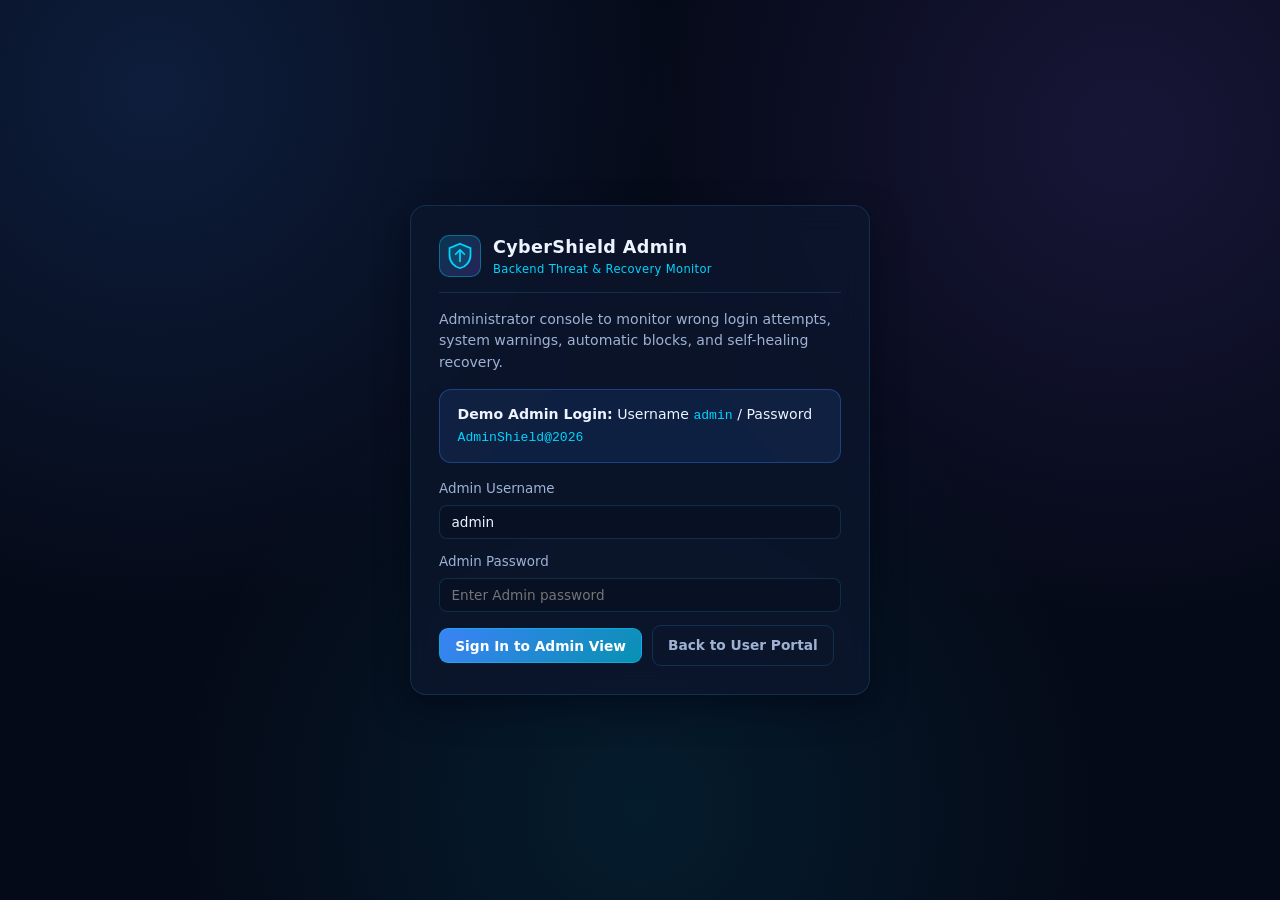
==== commit 9d624b5e: "Simplify Admin monitor and add multiple-wrong-login warning" ====
--- a/frontend/admin.html
+++ b/frontend/admin.html
@@ -3,11 +3,9 @@
 <head>
   <meta charset="utf-8">
   <meta name="viewport" content="width=device-width, initial-scale=1.0">
-  <title>CyberShield Admin SOC | Digital Immune System</title>
+  <title>CyberShield Admin | Simple Threat &amp; Self-Healing Monitor</title>
   <link rel="stylesheet" href="css/styles.css">
-  <script src="assets/chart.umd.min.js" defer></script>
   <script src="js/api.js" defer></script>
-  <script src="js/charts.js" defer></script>
   <script src="js/app.js" defer></script>
 </head>
 <body>
@@ -22,17 +20,17 @@
           </svg>
         </div>
         <div class="brand-text">
-          <span class="brand-name">CyberShield Admin SOC</span>
-          <span class="brand-tagline">Detect. Defend. Recover. Evolve.</span>
+          <span class="brand-name">CyberShield Admin</span>
+          <span class="brand-tagline">Backend Threat &amp; Recovery Monitor</span>
         </div>
       </div>
 
       <p class="panel-desc">
-        Restricted Security Operations Console. Threat telemetry, risk analysis, automated containment, and self-recovery logs are visible only to administrators.
+        Administrator console to monitor wrong login attempts, system warnings, automatic blocks, and self-healing recovery.
       </p>
 
       <div class="info-banner">
-        <strong>Demo Admin Credentials:</strong> Username <code>admin</code> / Password <code>AdminShield@2026</code>
+        <strong>Demo Admin Login:</strong> Username <code>admin</code> / Password <code>AdminShield@2026</code>
       </div>
 
       <form id="admin-login-form" class="auth-form">
@@ -45,7 +43,7 @@
           <input type="password" id="admin-password" placeholder="Enter Admin password" autocomplete="current-password" required>
         </label>
         <div class="inline-controls">
-          <button type="submit" class="btn btn-primary">Sign In to SOC Console</button>
+          <button type="submit" class="btn btn-primary">Sign In to Admin View</button>
           <a href="/" class="btn btn-ghost">Back to User Portal</a>
         </div>
       </form>
@@ -53,706 +51,240 @@
     </article>
   </div>
 
-  <div id="admin-app-shell" class="app-shell" hidden>
-    <div id="sidebar-backdrop" class="sidebar-backdrop" hidden></div>
-
-    <aside id="sidebar" class="sidebar" aria-label="Admin SOC Navigation">
-      <div class="brand">
+  <!-- Simplified Single-Shell Admin Monitor -->
+  <div id="admin-app-shell" class="portal-shell" hidden>
+    <header class="portal-header">
+      <div class="portal-brand">
         <div class="brand-mark" aria-hidden="true">
-          <svg viewBox="0 0 32 32" width="28" height="28" fill="none">
+          <svg viewBox="0 0 32 32" width="26" height="26" fill="none">
             <path d="M16 2L28 7V15C28 22.5 22.8 28.4 16 30C9.2 28.4 4 22.5 4 15V7L16 2Z" stroke="currentColor" stroke-width="2" fill="rgba(0, 212, 255, 0.14)"/>
             <path d="M16 9V22M11 14L16 9L21 14" stroke="#00d4ff" stroke-width="2" stroke-linecap="round" stroke-linejoin="round"/>
           </svg>
         </div>
-        <div class="brand-text">
-          <span class="brand-name">CyberShield</span>
-          <span class="brand-tagline">Admin SOC · Detect. Defend. Recover.</span>
-        </div>
-        <button type="button" id="close-sidebar-btn" class="icon-btn mobile-only" aria-label="Close navigation menu">&times;</button>
-      </div>
-
-      <nav class="nav-list">
-        <button type="button" class="nav-item active" data-page="overview">
-          <span class="nav-dot" aria-hidden="true"></span>
-          <span>Security Overview</span>
-        </button>
-        <button type="button" class="nav-item" data-page="monitoring">
-          <span class="nav-dot" aria-hidden="true"></span>
-          <span>System Monitoring</span>
-        </button>
-        <button type="button" class="nav-item" data-page="detection">
-          <span class="nav-dot" aria-hidden="true"></span>
-          <span>Threat Detection</span>
-        </button>
-        <button type="button" class="nav-item" data-page="risk">
-          <span class="nav-dot" aria-hidden="true"></span>
-          <span>Risk Analysis</span>
-        </button>
-        <button type="button" class="nav-item" data-page="response">
-          <span class="nav-dot" aria-hidden="true"></span>
-          <span>Automated Response</span>
-        </button>
-        <button type="button" class="nav-item" data-page="recovery">
-          <span class="nav-dot" aria-hidden="true"></span>
-          <span>Self-Recovery</span>
-        </button>
-        <button type="button" class="nav-item" data-page="incidents">
-          <span class="nav-dot" aria-hidden="true"></span>
-          <span>Incident Management</span>
-        </button>
-        <button type="button" class="nav-item" data-page="immune">
-          <span class="nav-dot" aria-hidden="true"></span>
-          <span>Digital Immune Memory</span>
-        </button>
-        <button type="button" class="nav-item nav-highlight" data-page="simulation">
-          <span class="nav-dot" aria-hidden="true"></span>
-          <span>Simulation Lab</span>
-        </button>
-        <button type="button" class="nav-item" data-page="reports">
-          <span class="nav-dot" aria-hidden="true"></span>
-          <span>Reports &amp; Analytics</span>
-        </button>
+        <div>
+          <span class="brand-name">CyberShield Admin</span>
+          <span class="brand-tagline">Simple Threat &amp; Self-Healing Monitor</span>
+        </div>
+      </div>
+
+      <nav class="portal-nav" aria-label="Admin Views">
+        <button type="button" class="portal-tab active" data-tab="monitor">Live Monitor</button>
+        <button type="button" class="portal-tab" data-tab="demo">Demo Simulator</button>
       </nav>
 
-      <div class="sidebar-footer">
-        <div class="env-badge">
-          <span class="pulse-dot" aria-hidden="true"></span>
-          <span>Admin-Only Backend View</span>
-        </div>
-        <p class="sidebar-note">End-users on the public portal cannot see threats, scores, or recovery logs.</p>
-      </div>
-    </aside>
-
-    <div class="main-column">
-      <header class="topbar">
-        <div class="topbar-left">
-          <button type="button" id="open-sidebar-btn" class="icon-btn mobile-only" aria-label="Open navigation menu" aria-expanded="false">&#9776;</button>
-          <div>
-            <p class="topbar-eyebrow">Admin-Only Digital Immune System Console</p>
-            <h1 id="page-title" class="page-title">Security Overview</h1>
-          </div>
-        </div>
-        <div class="topbar-actions">
-          <div id="global-status-pill" class="status-pill status-healthy" aria-live="polite">
-            <span class="status-dot" aria-hidden="true"></span>
-            <span id="global-status-text">System: Healthy</span>
-          </div>
-          <label class="toggle-label">
-            <input type="checkbox" id="toggle-live-sync" checked>
-            <span>Live Sync (5s)</span>
-          </label>
-          <a href="/" target="_blank" rel="noopener" class="btn btn-primary">
-            Open User Portal &#8599;
-          </a>
-          <button type="button" id="refresh-current-btn" class="btn btn-secondary">
-            Refresh
-          </button>
-          <button type="button" id="reset-demo-btn" class="btn btn-ghost">
-            Reset Baseline
-          </button>
-          <button type="button" id="admin-logout-btn" class="btn btn-danger btn-sm">
-            Sign Out
-          </button>
-        </div>
-      </header>
-
-      <main id="main-content" class="main-content">
-        <div id="loading-bar" class="loading-bar" hidden aria-live="polite">
-          Synchronizing telemetry with SQLite backend...
-        </div>
-
-        <!-- PAGE 1: Security Overview -->
-        <section id="page-overview" class="page-view active" aria-label="Security Overview">
-          <div class="kpi-grid">
-            <article class="glass-card kpi-card">
-              <span class="kpi-label">Overall System Health</span>
-              <strong id="kpi-health" class="kpi-value">Healthy</strong>
-              <span id="kpi-health-sub" class="kpi-sub">All services operational</span>
-            </article>
-            <article class="glass-card kpi-card">
-              <span class="kpi-label">Total Security Events</span>
-              <strong id="kpi-total-events" class="kpi-value">0</strong>
-              <span class="kpi-sub">Persisted SQLite telemetry</span>
-            </article>
-            <article class="glass-card kpi-card">
-              <span class="kpi-label">Detected Threats</span>
-              <strong id="kpi-threats" class="kpi-value">0</strong>
-              <span class="kpi-sub">Rule-threshold breaches</span>
-            </article>
-            <article class="glass-card kpi-card">
-              <span class="kpi-label">Open Critical Incidents</span>
-              <strong id="kpi-critical" class="kpi-value">0</strong>
-              <span id="kpi-critical-sub" class="kpi-sub">Requires immediate review</span>
-            </article>
-            <article class="glass-card kpi-card">
-              <span class="kpi-label">Active Simulated Blocks</span>
-              <strong id="kpi-blocks" class="kpi-value">0</strong>
-              <span class="kpi-sub">RFC 5737 test IP isolation</span>
-            </article>
-            <article class="glass-card kpi-card">
-              <span class="kpi-label">Service Availability</span>
-              <strong id="kpi-availability" class="kpi-value">100%</strong>
-              <span id="kpi-latency-sub" class="kpi-sub">Avg response: 0 ms</span>
-            </article>
-          </div>
-
-          <div class="chart-grid">
-            <article class="glass-card panel chart-panel">
-              <div class="panel-header">
-                <h2>System Health &amp; Availability Trend</h2>
-                <span class="chip">Live Snapshots</span>
-              </div>
-              <div class="chart-wrap">
-                <canvas id="chart-health-trend"></canvas>
-              </div>
-            </article>
-            <article class="glass-card panel chart-panel">
-              <div class="panel-header">
-                <h2>Daily Incident &amp; Event Trend</h2>
-                <span class="chip">7-Day Window</span>
-              </div>
-              <div class="chart-wrap">
-                <canvas id="chart-daily-trend"></canvas>
-              </div>
-            </article>
-            <article class="glass-card panel chart-panel">
-              <div class="panel-header">
-                <h2>Threat Severity Distribution</h2>
-                <span class="chip">Database Totals</span>
-              </div>
-              <div class="chart-wrap">
-                <canvas id="chart-severity-dist"></canvas>
-              </div>
-            </article>
-          </div>
-
-          <div class="split-grid">
-            <article class="glass-card panel">
-              <div class="panel-header">
-                <h2>Recent Security Activities</h2>
-                <button type="button" class="btn btn-link" data-goto="detection">View All Events</button>
-              </div>
-              <div class="table-scroll">
-                <table class="data-table">
-                  <thead>
-                    <tr>
-                      <th>Time (UTC)</th>
-                      <th>Source IP</th>
-                      <th>Event Type</th>
-                      <th>Risk</th>
-                      <th>Reason</th>
-                    </tr>
-                  </thead>
-                  <tbody id="overview-activities-body"></tbody>
-                </table>
-              </div>
-            </article>
-
-            <article class="glass-card panel">
-              <div class="panel-header">
-                <h2>Recent Incidents</h2>
-                <button type="button" class="btn btn-link" data-goto="incidents">Manage Incidents</button>
-              </div>
-              <div id="overview-incidents-list" class="stack-list"></div>
-            </article>
-          </div>
-        </section>
-
-        <!-- PAGE 2: System Monitoring -->
-        <section id="page-monitoring" class="page-view" aria-label="System Monitoring" hidden>
-          <div class="info-banner">
-            <strong>Telemetry Transparency:</strong> Real metrics below measure the local Flask process and SQLite connection directly. Simulated service states are local flags used safely for failure and self-recovery demonstrations.
-          </div>
-
-          <div class="split-grid">
-            <article class="glass-card panel">
-              <div class="panel-header">
-                <h2>Real Flask &amp; SQLite Metrics</h2>
-                <button type="button" id="manual-monitor-refresh-btn" class="btn btn-primary btn-sm">Manual Health Snapshot</button>
-              </div>
-              <dl id="real-metrics-list" class="metric-dl"></dl>
-            </article>
-
-            <article class="glass-card panel">
-              <div class="panel-header">
-                <h2>Simulated Application Service State</h2>
-                <span class="chip chip-purple">Academic Sandbox</span>
-              </div>
-              <dl id="simulated-metrics-list" class="metric-dl"></dl>
-            </article>
-          </div>
-
+      <div class="portal-actions">
+        <div id="global-status-pill" class="status-pill status-healthy" aria-live="polite">
+          <span class="status-dot" aria-hidden="true"></span>
+          <span id="global-status-text">System: Healthy</span>
+        </div>
+        <label class="toggle-label">
+          <input type="checkbox" id="toggle-live-sync" checked>
+          <span>Auto-Sync</span>
+        </label>
+        <a href="/" target="_blank" rel="noopener" class="btn btn-primary btn-sm">User Portal &#8599;</a>
+        <button type="button" id="reset-demo-btn" class="btn btn-ghost btn-sm">Reset Demo</button>
+        <button type="button" id="admin-logout-btn" class="btn btn-danger btn-sm">Sign Out</button>
+      </div>
+    </header>
+
+    <main class="portal-main">
+      <div id="loading-bar" class="loading-bar" hidden aria-live="polite">
+        Refreshing backend status...
+      </div>
+
+      <!-- TAB 1: Clean Single-Screen Live Monitor -->
+      <section id="tab-monitor" class="page-view active" aria-label="Live Security Monitor">
+        <!-- Prominent System Alert Banner -->
+        <article id="system-alert-banner" class="alert-banner alert-healthy" aria-live="polite">
+          <div class="alert-banner-content">
+            <strong id="alert-banner-title">System Healthy</strong>
+            <p id="alert-banner-desc">All login and application services are operating normally.</p>
+          </div>
+          <div id="alert-banner-actions" class="inline-controls"></div>
+        </article>
+
+        <!-- 4 Simple Summary Cards -->
+        <div class="kpi-grid kpi-grid-4">
+          <article class="glass-card kpi-card">
+            <span class="kpi-label">System Status</span>
+            <strong id="kpi-health" class="kpi-value">Healthy</strong>
+            <span id="kpi-health-sub" class="kpi-sub">API &amp; Database operational</span>
+          </article>
+          <article class="glass-card kpi-card">
+            <span class="kpi-label">Wrong Login Attempts</span>
+            <strong id="kpi-wrong-logins" class="kpi-value">0</strong>
+            <span id="kpi-wrong-logins-sub" class="kpi-sub">Triggers warning at 2+, block at 5</span>
+          </article>
+          <article class="glass-card kpi-card">
+            <span class="kpi-label">Blocked Users / IPs</span>
+            <strong id="kpi-blocks" class="kpi-value">0</strong>
+            <span id="kpi-blocks-sub" class="kpi-sub">Temporary auto-protection</span>
+          </article>
+          <article class="glass-card kpi-card">
+            <span class="kpi-label">Self-Healing Actions</span>
+            <strong id="kpi-recoveries" class="kpi-value">0</strong>
+            <span id="kpi-autoheal-sub" class="kpi-sub">Auto-Heal: ON (6s)</span>
+          </article>
+        </div>
+
+        <!-- Wrong Login Warnings & Blocked Sources -->
+        <article class="glass-card panel">
+          <div class="panel-header">
+            <div>
+              <h2>Wrong Login Warnings &amp; Blocked Access</h2>
+              <p class="panel-desc">Repeated invalid login attempts on the User Portal appear here silently as warnings and automatic blocks.</p>
+            </div>
+            <button type="button" id="btn-clear-warnings" class="btn btn-secondary btn-sm" hidden>Clear All Warnings</button>
+          </div>
+          <div class="table-scroll">
+            <table class="data-table">
+              <thead>
+                <tr>
+                  <th>Source IP</th>
+                  <th>Wrong Attempts</th>
+                  <th>Status</th>
+                  <th>Why It Triggered</th>
+                  <th>Control</th>
+                </tr>
+              </thead>
+              <tbody id="wrong-logins-body"></tbody>
+            </table>
+          </div>
+        </article>
+
+        <!-- Two Clean Side-by-Side Panels: Threats/Why vs Self-Healing -->
+        <div class="split-grid">
           <article class="glass-card panel">
             <div class="panel-header">
-              <h2>Application Monitoring Event Log</h2>
-              <span class="chip">Real-time Process Buffer</span>
-            </div>
-            <div class="table-scroll">
-              <table class="data-table">
-                <thead>
-                  <tr>
-                    <th>Timestamp</th>
-                    <th>Category</th>
-                    <th>Level</th>
-                    <th>Source</th>
-                    <th>Scope</th>
-                    <th>Message</th>
-                  </tr>
-                </thead>
-                <tbody id="monitoring-log-body"></tbody>
-              </table>
-            </div>
-          </article>
-        </section>
-
-        <!-- PAGE 3: Threat Detection -->
-        <section id="page-detection" class="page-view" aria-label="Threat Detection" hidden>
+              <h2>Threat Alerts &amp; Why It Happened</h2>
+              <span id="incidents-count-chip" class="chip">0 Active</span>
+            </div>
+            <div id="alerts-list" class="stack-list"></div>
+          </article>
+
           <article class="glass-card panel">
             <div class="panel-header">
-              <h2>Configurable Rule-Based Detection Thresholds</h2>
-              <span class="chip">False-Alarm Prevention Active</span>
-            </div>
-            <p class="panel-desc">Single isolated anomalies or normal baseline traffic are logged without raising false incidents. Adjust thresholds below and click Save to persist rules in SQLite.</p>
-            <div class="table-scroll">
-              <table class="data-table">
-                <thead>
-                  <tr>
-                    <th>Rule</th>
-                    <th>Event Type</th>
-                    <th>Threshold</th>
-                    <th>Window (s)</th>
-                    <th>Auto-Block</th>
-                    <th>Human Approval</th>
-                    <th>Action</th>
-                  </tr>
-                </thead>
-                <tbody id="rules-table-body"></tbody>
-              </table>
-            </div>
-          </article>
-
-          <article class="glass-card panel">
-            <div class="panel-header">
-              <h2>Analyzed Security Events</h2>
-              <div class="inline-controls">
-                <label class="toggle-label">
-                  <input type="checkbox" id="events-threats-only">
-                  <span>Threats Only</span>
-                </label>
-              </div>
-            </div>
-            <div class="table-scroll">
-              <table class="data-table">
-                <thead>
-                  <tr>
-                    <th>Timestamp</th>
-                    <th>Source IP</th>
-                    <th>Event Type</th>
-                    <th>Endpoint</th>
-                    <th>Risk Score</th>
-                    <th>Severity</th>
-                    <th>Threat?</th>
-                    <th>Detection Explanation</th>
-                  </tr>
-                </thead>
-                <tbody id="events-table-body"></tbody>
-              </table>
-            </div>
-          </article>
-        </section>
-
-        <!-- PAGE 4: Risk Analysis -->
-        <section id="page-risk" class="page-view" aria-label="Risk Analysis" hidden>
-          <div class="info-banner">
-            <strong>Explainable Risk Engine:</strong> CyberShield currently computes deterministic, explainable 0–100 risk scores via weighted rule factors (<code>ExplainableRuleRiskAnalyzer</code>). Its modular <code>BaseRiskAnalyzer</code> interface supports plugging in an ML anomaly model in future work without claiming ML is active today.
-          </div>
-
-          <div class="split-grid">
-            <article class="glass-card panel">
-              <div class="panel-header">
-                <h2>Select Incident for Risk Inspection</h2>
-                <span class="chip">0–100 Scoring</span>
-              </div>
-              <div id="risk-incident-selector" class="stack-list"></div>
-            </article>
-
-            <article class="glass-card panel">
-              <div class="panel-header">
-                <h2>Explainable Risk Breakdown</h2>
-                <span id="risk-selected-badge" class="badge badge-low">Select Incident</span>
-              </div>
-              <div id="risk-detail-panel" class="risk-detail-body">
-                <p class="empty-state">Select an incident on the left to inspect its weighted risk calculation.</p>
-              </div>
-            </article>
-          </div>
-        </section>
-
-        <!-- PAGE 5: Automated Response -->
-        <section id="page-response" class="page-view" aria-label="Automated Response" hidden>
-          <div class="info-banner">
-            <strong>Safety Safeguard Policy:</strong> Automated blocking applies strictly to simulated RFC 5737 test IP addresses (<code>192.0.2.x</code>, <code>198.51.100.x</code>, <code>203.0.113.x</code>). No OS firewall or external network modifications are ever performed.
-          </div>
-
-          <article class="glass-card panel">
-            <div class="panel-header">
-              <h2>Simulated Blocked Sources &amp; Human-Approval Queue</h2>
-              <span id="blocks-summary-chip" class="chip">0 Active</span>
-            </div>
-            <div class="table-scroll">
-              <table class="data-table">
-                <thead>
-                  <tr>
-                    <th>Simulated IP</th>
-                    <th>Status</th>
-                    <th>Severity / Risk</th>
-                    <th>Mode</th>
-                    <th>Reason</th>
-                    <th>Blocked At</th>
-                    <th>Controls</th>
-                  </tr>
-                </thead>
-                <tbody id="blocked-sources-body"></tbody>
-              </table>
-            </div>
-          </article>
-        </section>
-
-        <!-- PAGE 6: Self-Recovery -->
-        <section id="page-recovery" class="page-view" aria-label="Self-Recovery" hidden>
-          <div class="info-banner">
-            <strong>Local Simulation Scope:</strong> Self-Recovery restores simulated local service flags and validates local SQLite health. It does not claim to repair external production servers.
-          </div>
-
-          <div class="kpi-grid kpi-grid-4">
-            <article class="glass-card kpi-card">
-              <span class="kpi-label">API Gateway State</span>
-              <strong id="rec-api-state" class="kpi-value">Operational</strong>
-            </article>
-            <article class="glass-card kpi-card">
-              <span class="kpi-label">Database Pool State</span>
-              <strong id="rec-db-state" class="kpi-value">Operational</strong>
-            </article>
-            <article class="glass-card kpi-card">
-              <span class="kpi-label">Core Worker State</span>
-              <strong id="rec-svc-state" class="kpi-value">Operational</strong>
-            </article>
-            <article class="glass-card kpi-card">
-              <span class="kpi-label">Avg Recovery Duration</span>
-              <strong id="rec-avg-ms" class="kpi-value">0 ms</strong>
-            </article>
-          </div>
-
-          <article class="glass-card panel">
-            <div class="panel-header">
-              <h2>Recovery Controls &amp; Autonomous Self-Healing</h2>
+              <h2>Self-Healing &amp; Service Recovery</h2>
               <div class="inline-controls">
                 <label class="toggle-label">
                   <input type="checkbox" id="toggle-auto-heal" checked>
-                  <span id="auto-heal-status-label">Autonomous Watchdog: ON (6s)</span>
+                  <span id="auto-heal-label">Auto-Heal (6s)</span>
                 </label>
-                <button type="button" class="btn btn-primary" data-recover="auto">Run Auto-Recovery</button>
-                <button type="button" class="btn btn-secondary" data-recover="api_failure">Restore API State</button>
-                <button type="button" class="btn btn-secondary" data-recover="database_failure">Recycle DB Pool</button>
-              </div>
-            </div>
-            <div class="table-scroll">
-              <table class="data-table">
-                <thead>
-                  <tr>
-                    <th>Failure Detected</th>
-                    <th>Failure Type</th>
-                    <th>Recovery Action</th>
-                    <th>Status</th>
-                    <th>Duration</th>
-                    <th>Health Transition</th>
-                  </tr>
-                </thead>
-                <tbody id="recovery-history-body"></tbody>
-              </table>
-            </div>
-          </article>
-        </section>
-
-        <!-- PAGE 7: Incident Management -->
-        <section id="page-incidents" class="page-view" aria-label="Incident Management" hidden>
-          <article class="glass-card panel">
-            <div class="panel-header">
-              <h2>Security Incident Queue</h2>
-              <span id="incidents-count-chip" class="chip">0 Incidents</span>
-            </div>
-
-            <search>
-              <form id="incident-filter-form" class="filter-bar">
-                <input type="search" id="inc-search" placeholder="Search code, IP, title, or reason..." aria-label="Search incidents">
-                <select id="inc-severity" aria-label="Filter by severity">
-                  <option value="">All Severities</option>
-                  <option value="Critical">Critical</option>
-                  <option value="High">High</option>
-                  <option value="Medium">Medium</option>
-                  <option value="Low">Low</option>
-                </select>
-                <select id="inc-status" aria-label="Filter by status">
-                  <option value="">All Statuses</option>
-                  <option value="New">New</option>
-                  <option value="Investigating">Investigating</option>
-                  <option value="Resolved">Resolved</option>
-                  <option value="False Positive">False Positive</option>
-                </select>
-                <input type="date" id="inc-date-from" aria-label="From date">
-                <input type="date" id="inc-date-to" aria-label="To date">
-                <button type="submit" class="btn btn-primary btn-sm">Apply Filters</button>
-                <button type="button" id="inc-clear-filters" class="btn btn-ghost btn-sm">Clear</button>
-              </form>
-            </search>
-
-            <div class="table-scroll">
-              <table class="data-table">
-                <thead>
-                  <tr>
-                    <th>Code</th>
-                    <th>Title</th>
-                    <th>Source IP</th>
-                    <th>Severity</th>
-                    <th>Risk</th>
-                    <th>Status</th>
-                    <th>Created (UTC)</th>
-                    <th>Inspect</th>
-                  </tr>
-                </thead>
-                <tbody id="incidents-table-body"></tbody>
-              </table>
-            </div>
-          </article>
-        </section>
-
-        <!-- PAGE 8: Digital Immune Memory -->
-        <section id="page-immune" class="page-view" aria-label="Digital Immune Memory" hidden>
-          <div class="info-banner">
-            <strong>Historical Pattern Tracking:</strong> Inspired by biological immune memory, CyberShield stores historical incident signatures, tracks recurring attacks, and increases rule sensitivity weights when patterns repeat. This is deterministic pattern tracking, not autonomous biological memory or self-training ML.
-          </div>
-
-          <div class="kpi-grid kpi-grid-3">
-            <article class="glass-card kpi-card">
-              <span class="kpi-label">Cataloged Signatures</span>
-              <strong id="immune-total-sigs" class="kpi-value">0</strong>
-            </article>
-            <article class="glass-card kpi-card">
-              <span class="kpi-label">Recurring Threat Patterns</span>
-              <strong id="immune-recurring-count" class="kpi-value">0</strong>
-            </article>
-            <article class="glass-card kpi-card">
-              <span class="kpi-label">Pattern Engine Mode</span>
-              <strong class="kpi-value kpi-value-sm">Deterministic Memory</strong>
-            </article>
-          </div>
-
-          <article class="glass-card panel">
-            <div class="panel-header">
-              <h2>Known Attack Signatures &amp; Prior Responses</h2>
-              <span class="chip">Adaptive Rule Feedback</span>
-            </div>
-            <div class="table-scroll">
-              <table class="data-table">
-                <thead>
-                  <tr>
-                    <th>Signature</th>
-                    <th>Event Type</th>
-                    <th>Incidents</th>
-                    <th>Total Hits</th>
-                    <th>Highest Severity</th>
-                    <th>Rule Sensitivity Boost</th>
-                    <th>Previous Responses</th>
-                  </tr>
-                </thead>
-                <tbody id="immune-patterns-body"></tbody>
-              </table>
-            </div>
-          </article>
-        </section>
-
-        <!-- PAGE 9: Security Simulation Lab -->
-        <section id="page-simulation" class="page-view" aria-label="Security Simulation Lab" hidden>
-          <div class="info-banner">
-            <strong>College Presentation Testbed:</strong> Trigger safe, locally confined scenarios below (or perform real failed logins in the User Portal) to demonstrate the 9-stage Digital Immune System workflow in real time.
-          </div>
-
-          <div class="sim-grid">
-            <article class="glass-card sim-card">
-              <h3>1. Repeated Failed Logins</h3>
-              <p>Simulates brute-force login attempts from a safe RFC 5737 test IP, triggering detection, risk scoring, incident creation, and temporary IP blocking.</p>
-              <div class="sim-inputs">
-                <label>Test IP <input type="text" id="sim-login-ip" value="203.0.113.45"></label>
-                <label>Attempts <input type="number" id="sim-login-attempts" value="7" min="1" max="50"></label>
-              </div>
-              <button type="button" id="btn-sim-failed-logins" class="btn btn-primary">Simulate Failed Logins</button>
-            </article>
-
-            <article class="glass-card sim-card">
-              <h3>2. Suspicious Request Burst</h3>
-              <p>Simulates rapid API polling exceeding configured request-frequency thresholds from a test IP.</p>
-              <div class="sim-inputs">
-                <label>Test IP <input type="text" id="sim-traffic-ip" value="198.51.100.64"></label>
-                <label>Requests <input type="number" id="sim-traffic-count" value="65" min="1" max="500"></label>
-              </div>
-              <button type="button" id="btn-sim-suspicious-traffic" class="btn btn-primary">Simulate Traffic Spike</button>
-            </article>
-
-            <article class="glass-card sim-card">
-              <h3>3. Restricted Endpoint Probe</h3>
-              <p>Simulates repeated unauthorized probes against a protected administrative debug endpoint.</p>
-              <div class="sim-inputs">
-                <label>Test IP <input type="text" id="sim-probe-ip" value="203.0.113.99"></label>
-                <label>Probes <input type="number" id="sim-probe-count" value="3" min="1" max="20"></label>
-              </div>
-              <button type="button" id="btn-sim-restricted" class="btn btn-secondary">Simulate Restricted Probe</button>
-            </article>
-
-            <article class="glass-card sim-card">
-              <h3>4. API Service Failure</h3>
-              <p>Injects a local simulated API gateway failure, transitions health to Critical, and logs an availability incident.</p>
-              <button type="button" id="btn-sim-api-failure" class="btn btn-danger">Simulate API Failure</button>
-            </article>
-
-            <article class="glass-card sim-card">
-              <h3>5. Database Failure</h3>
-              <p>Simulates a database connection pool outage while keeping local recovery diagnostics available.</p>
-              <button type="button" id="btn-sim-db-failure" class="btn btn-danger">Simulate DB Failure</button>
-            </article>
-
-            <article class="glass-card sim-card">
-              <h3>6. Excessive Error Events</h3>
-              <p>Simulates a burst of HTTP 500 error events that degrades service stability and triggers circuit-breaker recovery.</p>
-              <button type="button" id="btn-sim-excessive-errors" class="btn btn-danger">Simulate Error Spike</button>
-            </article>
-
-            <article class="glass-card sim-card">
-              <h3>7. Trigger Self-Recovery</h3>
-              <p>Runs the Self-Recovery Engine to restore failed simulated services, re-verify SQLite health, and resolve outage incidents.</p>
-              <button type="button" id="btn-sim-recovery" class="btn btn-success">Execute Self-Recovery</button>
-            </article>
-
-            <article class="glass-card sim-card">
-              <h3>8. Normal Baseline Traffic</h3>
-              <p>Generates legitimate user traffic to verify zero false-alarm blocking or spurious incident escalation.</p>
-              <button type="button" id="btn-sim-normal" class="btn btn-secondary">Generate Normal Traffic</button>
-            </article>
-          </div>
-
-          <article class="glass-card panel">
-            <div class="panel-header">
-              <h2>Live Workflow Execution Timeline</h2>
-              <span id="sim-result-badge" class="chip">Awaiting Simulation</span>
-            </div>
-            <div id="sim-timeline-container" class="timeline-steps">
-              <p class="empty-state">Trigger any simulation scenario above to watch the 9-stage Digital Immune System pipeline execute step by step.</p>
-            </div>
-          </article>
-        </section>
-
-        <!-- PAGE 10: Reports and Analytics -->
-        <section id="page-reports" class="page-view" aria-label="Reports and Analytics" hidden>
-          <div class="panel-header reports-toolbar">
-            <div>
-              <h2>Security &amp; Recovery Analytics</h2>
-              <p class="panel-desc">Live aggregate metrics computed directly from SQLite records.</p>
-            </div>
-            <a id="export-csv-link" href="/api/reports/export" class="btn btn-primary" download>Export CSV Report</a>
-          </div>
-
-          <div class="kpi-grid kpi-grid-4">
-            <article class="glass-card kpi-card">
-              <span class="kpi-label">Total Events Analyzed</span>
-              <strong id="rep-total-events" class="kpi-value">0</strong>
-            </article>
-            <article class="glass-card kpi-card">
-              <span class="kpi-label">Total Incidents Logged</span>
-              <strong id="rep-total-incidents" class="kpi-value">0</strong>
-            </article>
-            <article class="glass-card kpi-card">
-              <span class="kpi-label">Recovery Success Rate</span>
-              <strong id="rep-rec-rate" class="kpi-value">100%</strong>
-            </article>
-            <article class="glass-card kpi-card">
-              <span class="kpi-label">Mean Recovery Time</span>
-              <strong id="rep-rec-avg" class="kpi-value">0 ms</strong>
-            </article>
-          </div>
-
-          <div class="chart-grid">
-            <article class="glass-card panel chart-panel">
-              <div class="panel-header">
-                <h2>Most Common Event Types</h2>
-              </div>
-              <div class="chart-wrap">
-                <canvas id="chart-report-events"></canvas>
-              </div>
-            </article>
-            <article class="glass-card panel chart-panel">
-              <div class="panel-header">
-                <h2>Incident Resolution Status</h2>
-              </div>
-              <div class="chart-wrap">
-                <canvas id="chart-report-resolution"></canvas>
-              </div>
-            </article>
-            <article class="glass-card panel chart-panel">
-              <div class="panel-header">
-                <h2>7-Day Total vs Threat Events</h2>
-              </div>
-              <div class="chart-wrap">
-                <canvas id="chart-report-trends"></canvas>
-              </div>
-            </article>
-          </div>
-        </section>
-      </main>
-    </div>
+                <button type="button" id="btn-heal-now" class="btn btn-success btn-sm">Heal Now</button>
+              </div>
+            </div>
+            <div class="service-pills-row">
+              <div class="service-mini-card">
+                <span class="kpi-label">API Service</span>
+                <strong id="rec-api-state">Operational</strong>
+              </div>
+              <div class="service-mini-card">
+                <span class="kpi-label">Database</span>
+                <strong id="rec-db-state">Operational</strong>
+              </div>
+              <div class="service-mini-card">
+                <span class="kpi-label">Worker</span>
+                <strong id="rec-svc-state">Operational</strong>
+              </div>
+            </div>
+            <div id="recovery-list" class="stack-list"></div>
+          </article>
+        </div>
+
+        <!-- Clean Recent Login & Activity Log -->
+        <article class="glass-card panel">
+          <div class="panel-header">
+            <h2>Recent Login &amp; System Activity</h2>
+            <span class="chip">Latest 10 Events</span>
+          </div>
+          <div class="table-scroll">
+            <table class="data-table">
+              <thead>
+                <tr>
+                  <th>Time</th>
+                  <th>Source IP</th>
+                  <th>Activity</th>
+                  <th>Outcome</th>
+                  <th>Details</th>
+                </tr>
+              </thead>
+              <tbody id="activity-table-body"></tbody>
+            </table>
+          </div>
+        </article>
+      </section>
+
+      <!-- TAB 2: Simple Demo Simulator (Slide 8 Live Demo Buttons) -->
+      <section id="tab-demo" class="page-view" aria-label="Demo Simulator" hidden>
+        <div class="info-banner">
+          <strong>Live Presentation Controls:</strong> Trigger any scenario below (or submit wrong passwords in the User Portal) and switch back to <strong>Live Monitor</strong> to show detection, warnings, blocking, and autonomous self-healing.
+        </div>
+
+        <div class="simple-sim-grid">
+          <article class="glass-card sim-card">
+            <h3>1. Simulate Multiple Wrong Logins</h3>
+            <p>Simulates 6 consecutive invalid login attempts, raising a System Warning, logging the threat, and blocking the source IP automatically.</p>
+            <button type="button" id="btn-sim-failed-logins" class="btn btn-primary">Trigger 6 Wrong Logins</button>
+          </article>
+
+          <article class="glass-card sim-card">
+            <h3>2. Simulate API Crash &amp; Self-Heal</h3>
+            <p>Turns System Status to Critical (Red). Wait 6 seconds to watch CyberShield automatically heal itself back to Healthy (Green).</p>
+            <button type="button" id="btn-sim-api-failure" class="btn btn-danger">Trigger API Crash</button>
+          </article>
+
+          <article class="glass-card sim-card">
+            <h3>3. Simulate Database Failure</h3>
+            <p>Injects a simulated database pool disruption to demonstrate autonomous recovery diagnostics.</p>
+            <button type="button" id="btn-sim-db-failure" class="btn btn-danger">Trigger Database Failure</button>
+          </article>
+
+          <article class="glass-card sim-card">
+            <h3>4. Simulate Normal User Login</h3>
+            <p>Sends normal traffic to show CyberShield allows valid users with zero false warnings.</p>
+            <button type="button" id="btn-sim-normal" class="btn btn-secondary">Send Normal Activity</button>
+          </article>
+        </div>
+
+        <article class="glass-card panel">
+          <div class="panel-header">
+            <h2>Last Action Step-by-Step Result</h2>
+            <span id="sim-result-badge" class="chip">Ready</span>
+          </div>
+          <div id="sim-timeline-container" class="timeline-steps">
+            <p class="empty-state">Click any demo button above to see how CyberShield processes and recovers from it step by step.</p>
+          </div>
+        </article>
+      </section>
+    </main>
   </div>
 
-  <!-- Native Accessible Incident Inspection Modal -->
+  <!-- Simple Threat Details Modal -->
   <dialog id="incident-modal" class="soc-dialog" closedby="any" aria-labelledby="modal-inc-title">
     <div class="dialog-header">
       <div>
         <span id="modal-inc-code" class="chip">INC-0000</span>
-        <h1 id="modal-inc-title" class="dialog-title">Incident Details</h1>
+        <h1 id="modal-inc-title" class="dialog-title">Alert Details</h1>
       </div>
       <form method="dialog">
-        <button type="submit" value="close" class="icon-btn" aria-label="Close incident details">&times;</button>
+        <button type="submit" value="close" class="icon-btn" aria-label="Close alert details">&times;</button>
       </form>
     </div>
 
     <div class="dialog-body">
       <div id="modal-inc-summary" class="modal-summary-grid"></div>
-
       <section class="modal-section">
-        <h2>Detection Reason &amp; Automated Response</h2>
+        <h2>Why It Happened &amp; Response Taken</h2>
         <p id="modal-inc-reason" class="detail-box"></p>
         <p id="modal-inc-response" class="detail-box"></p>
       </section>
-
       <section class="modal-section">
-        <h2>Update Incident Status</h2>
-        <form id="modal-status-form" class="status-update-form">
-          <select id="modal-status-select" aria-label="New incident status">
-            <option value="New">New</option>
-            <option value="Investigating">Investigating</option>
-            <option value="Resolved">Resolved</option>
-            <option value="False Positive">False Positive</option>
-          </select>
-          <input type="text" id="modal-status-notes" placeholder="Optional analyst investigation note...">
-          <button type="submit" class="btn btn-primary btn-sm">Update Status</button>
-        </form>
-      </section>
-
-      <section class="modal-section">
-        <h2>Chronological Incident Timeline</h2>
+        <h2>Timeline</h2>
         <ol id="modal-inc-timeline" class="audit-timeline"></ol>
       </section>
     </div>
   </dialog>
 
-  <!-- Accessible Toast Notification Container -->
   <div id="toast-region" class="toast-region" role="region" aria-label="Notifications" aria-live="polite"></div>
 </body>
 </html>
--- a/frontend/css/styles.css
+++ b/frontend/css/styles.css
@@ -1105,6 +1105,92 @@
   margin: 0.4rem 0;
 }
 
+/* Simplified Admin Alert Banner & Compact Service Cards */
+.alert-banner {
+  display: flex;
+  flex-wrap: wrap;
+  align-items: center;
+  justify-content: space-between;
+  gap: 1rem;
+  padding: 1rem 1.25rem;
+  border-radius: var(--radius-lg);
+  border: 1px solid var(--border-subtle);
+  background: var(--bg-surface);
+  box-shadow: var(--shadow-card);
+}
+
+.alert-banner-content strong {
+  display: block;
+  font-size: 1rem;
+  margin-block-end: 0.2rem;
+}
+
+.alert-banner-content p {
+  margin: 0;
+  font-size: 0.88rem;
+  color: var(--text-secondary);
+}
+
+.alert-healthy {
+  border-color: rgba(16, 185, 129, 0.45);
+  background: rgba(16, 185, 129, 0.08);
+}
+
+.alert-healthy .alert-banner-content strong {
+  color: #6ee7b7;
+}
+
+.alert-warning {
+  border-color: rgba(245, 158, 11, 0.65);
+  background: rgba(245, 158, 11, 0.14);
+}
+
+.alert-warning .alert-banner-content strong {
+  color: #fcd34d;
+}
+
+.alert-critical {
+  border-color: rgba(239, 68, 68, 0.7);
+  background: rgba(239, 68, 68, 0.16);
+}
+
+.alert-critical .alert-banner-content strong {
+  color: #fca5a5;
+}
+
+.simple-alert-item {
+  cursor: default;
+  align-items: flex-start;
+}
+
+.simple-alert-body {
+  cursor: pointer;
+  flex: 1 1 240px;
+  min-inline-size: 0;
+}
+
+.service-pills-row {
+  display: grid;
+  grid-template-columns: repeat(auto-fit, minmax(120px, 1fr));
+  gap: 0.65rem;
+}
+
+.service-mini-card {
+  padding: 0.65rem 0.8rem;
+  border-radius: 10px;
+  background: rgba(16, 28, 56, 0.62);
+  border: 1px solid var(--border-subtle);
+  display: flex;
+  flex-direction: column;
+  gap: 0.15rem;
+}
+
+.simple-sim-grid {
+  display: grid;
+  grid-template-columns: repeat(auto-fit, minmax(260px, 1fr));
+  gap: 1rem;
+}
+
 .mobile-only {
   display: none;
 }
